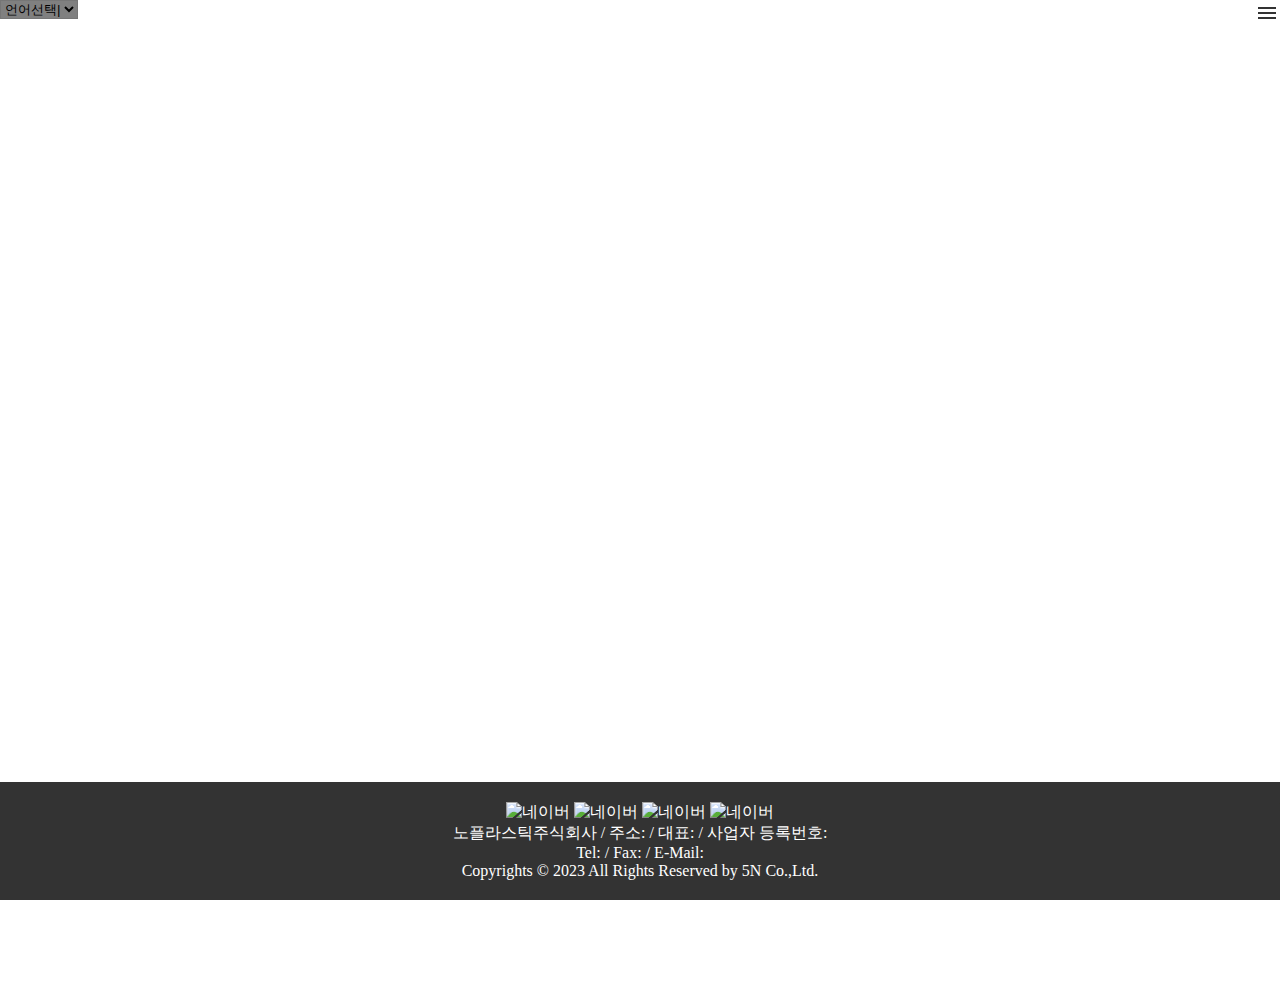
==== noplastic/index.html @ 5b7eea36 "Merge branch 'SJP'" ====
<!DOCTYPE html>
<html lang="en">
<head>
  <meta charset="UTF-8">
  <meta name="viewport" content="width=device-width, initial-scale=1.0">
  <title>No Plastic</title>
  <link rel="stylesheet" type="text/css" href="styles.css">
</head>
<body>
  <header>
    <div>
    <select id="lang" name="lang">
      <option value="" selected disabled>언어선택|</option>
      <option value="english">English</option>
      <option value="spanish">Spanish</option>
      <option value="french">French</option>
      <option value="german">German</option>
    </select>
    </div>
    <div>
      <input class="burger-check" type="checkbox" id="burger-check" /><label class="burger-icon" for="burger-check"><span class="burger-sticks"></span></label>
      <div class="menu">
        <div style="width: 500px;">
          <ul id="gnb">
            <li> <a href="#">Company222</a></li>
            <ul>
              <li><a href="#">회사소개</a></li>
              <li><a href="#">회사 연혁</a></li>
              <li><a href="#">협력 업체</a></li>
              <li><a href="#">오시는 길</a></li>
            </ul>
            <li><a href="#">Products</a></li>
            <ul>
              <li><a href="#">친환경 제품 1</a></li>
              <li><a href="#">친환경 제품 2</a></li>
              <li><a href="#">친환경 제품 3</a></li>
            </ul>
            <li><a href="#">Technology</a></li>
            <ul>
              <li><a href="#">기술</a></li>
              <li><a href="#">특허/인증</a></li>
            </ul>
            <li><a href="#">Media</a></li>
            <ul>
              <li><a href="#">환경뉴스</a></li>
              <li><a href="#">보도자료</a></li>
            </ul>
            <li><a href="#">Contact</a></li>
            <ul>
              <li><a href="#">공지 사항</a></li>
              <li><a href="#">FAQ</a></li>
              <li><a href="#">문의 사항1</a></li>
            </ul>
          </ul>
        </div>
        <div class ="menu_footer">
          <p>social</p>
          <img src="https://www.greenwhaleglobal.com/asset/images/common/icon_nshopping.png" alt="네이버">
          <img src="https://www.greenwhaleglobal.com/asset/images/common/icon_nshopping.png" alt="네이버">
          <img src="https://www.greenwhaleglobal.com/asset/images/common/icon_nshopping.png" alt="네이버">
          <img src="https://www.greenwhaleglobal.com/asset/images/common/icon_nshopping.png" alt="네이버">

          <p>shopping mall</p>
          <img src="https://www.greenwhaleglobal.com/asset/images/common/icon_nshopping.png" alt="네이버">
          <img src="https://www.greenwhaleglobal.com/asset/images/common/icon_nshopping.png" alt="네이버">
        </div>
      </div>
    </div>
  </header>
  <div>
    <br>
    <br>
    <br>
    <br>
    <br>
    <br>
    <br>
    <br>
    <br>
    <br>
    <br>
    <br>
    <br>
    <br>
    <br>
    <br>
    <br>
    <br>
    <br>
    <br>
    <br>
    <br>
    <br>
    <br>
    <br>
    <br>
    <br>
    <br>
    <br>
    <br>
    <br>
  </div>
  <footer>
    <!-- Your footer content goes here -->
    <div>
      <img src="https://www.greenwhaleglobal.com/asset/images/common/icon_nshopping.png" alt="네이버">
      <img src="https://www.greenwhaleglobal.com/asset/images/common/icon_nshopping.png" alt="네이버">
      <img src="https://www.greenwhaleglobal.com/asset/images/common/icon_nshopping.png" alt="네이버">
      <img src="https://www.greenwhaleglobal.com/asset/images/common/icon_nshopping.png" alt="네이버"><br>
      노플라스틱주식회사 /  주소: / 대표: / 사업자 등록번호: <br>
      Tel: / Fax: / E-Mail:<br>
      Copyrights &copy; 2023 All Rights Reserved by 5N Co.,Ltd.</div>
      <button id="scroll-to-top">
        <img src="icon-chevron-up.png" alt="Scroll to Top">
      </button>
  </footer>
  <script src="script.js"></script>
</body>
</html>
---- noplastic/styles.css ----
body {
  margin: 0;
  padding: 0;
  display: flex;
  flex-direction: column;
  min-height: 100vh;
}
select {
  background-color: gray;
}
.menu {
  position: absolute;
  top: 0;
  right: 0;
  height: 100%;
  max-width: 0;
  transition: 0.5s ease;
  z-index: 1;
  background-color: #eee;
}

.burger-icon {
  cursor: pointer;
  display: inline-block;
  position: absolute;
  z-index: 2;
  padding: 8px 0;
  top: 4px;
  right: 4px;
  user-select: none;
  width: auto;
  margin: 0;
}

.burger-icon .burger-sticks {
  background: #333;
  display: block;
  height: 2px;
  position: relative;
  transition: background .2s ease-out;
  width: 18px;
}

.burger-icon .burger-sticks:before,
.burger-icon .burger-sticks:after {
  background: #333;
  content: '';
  display: block;
  height: 100%;
  position: absolute;
  transition: all .2s ease-out;
  width: 100%;
}

.burger-icon .burger-sticks:before {
  top: 5px;
}

.burger-icon .burger-sticks:after {
  top: -5px;
}

.burger-check {
  display: none;
}

.burger-check:checked~.menu {
  max-width: 200px;
}

.burger-check:checked~.burger-icon .burger-sticks {
  background: transparent;
}

.burger-check:checked~.burger-icon .burger-sticks:before {
  transform: rotate(-45deg);
}

.burger-check:checked~.burger-icon .burger-sticks:after {
  transform: rotate(45deg);
}

.burger-check:checked~.burger-icon:not(.steps) .burger-sticks:before,
.burger-check:checked~.burger-icon:not(.steps) .burger-sticks:after {
  top: 0;
}
footer {
  background-color: #333;
  color: #fff;
  padding: 20px;
  width: 100%;
  box-sizing: border-box;
  text-align: center;
  margin-top: auto;
}
#scroll-to-top {
  display: none;
  position: fixed;
  bottom: 20px;
  right: 20px;
  padding: 10px;
  background-color: #333;
  color: #fff;
  cursor: pointer;
}
#scroll-to-top img {
  width: 20px; /* Adjust the width to your desired size */
  height: auto; /* Automatically adjust the height based on the width */
}
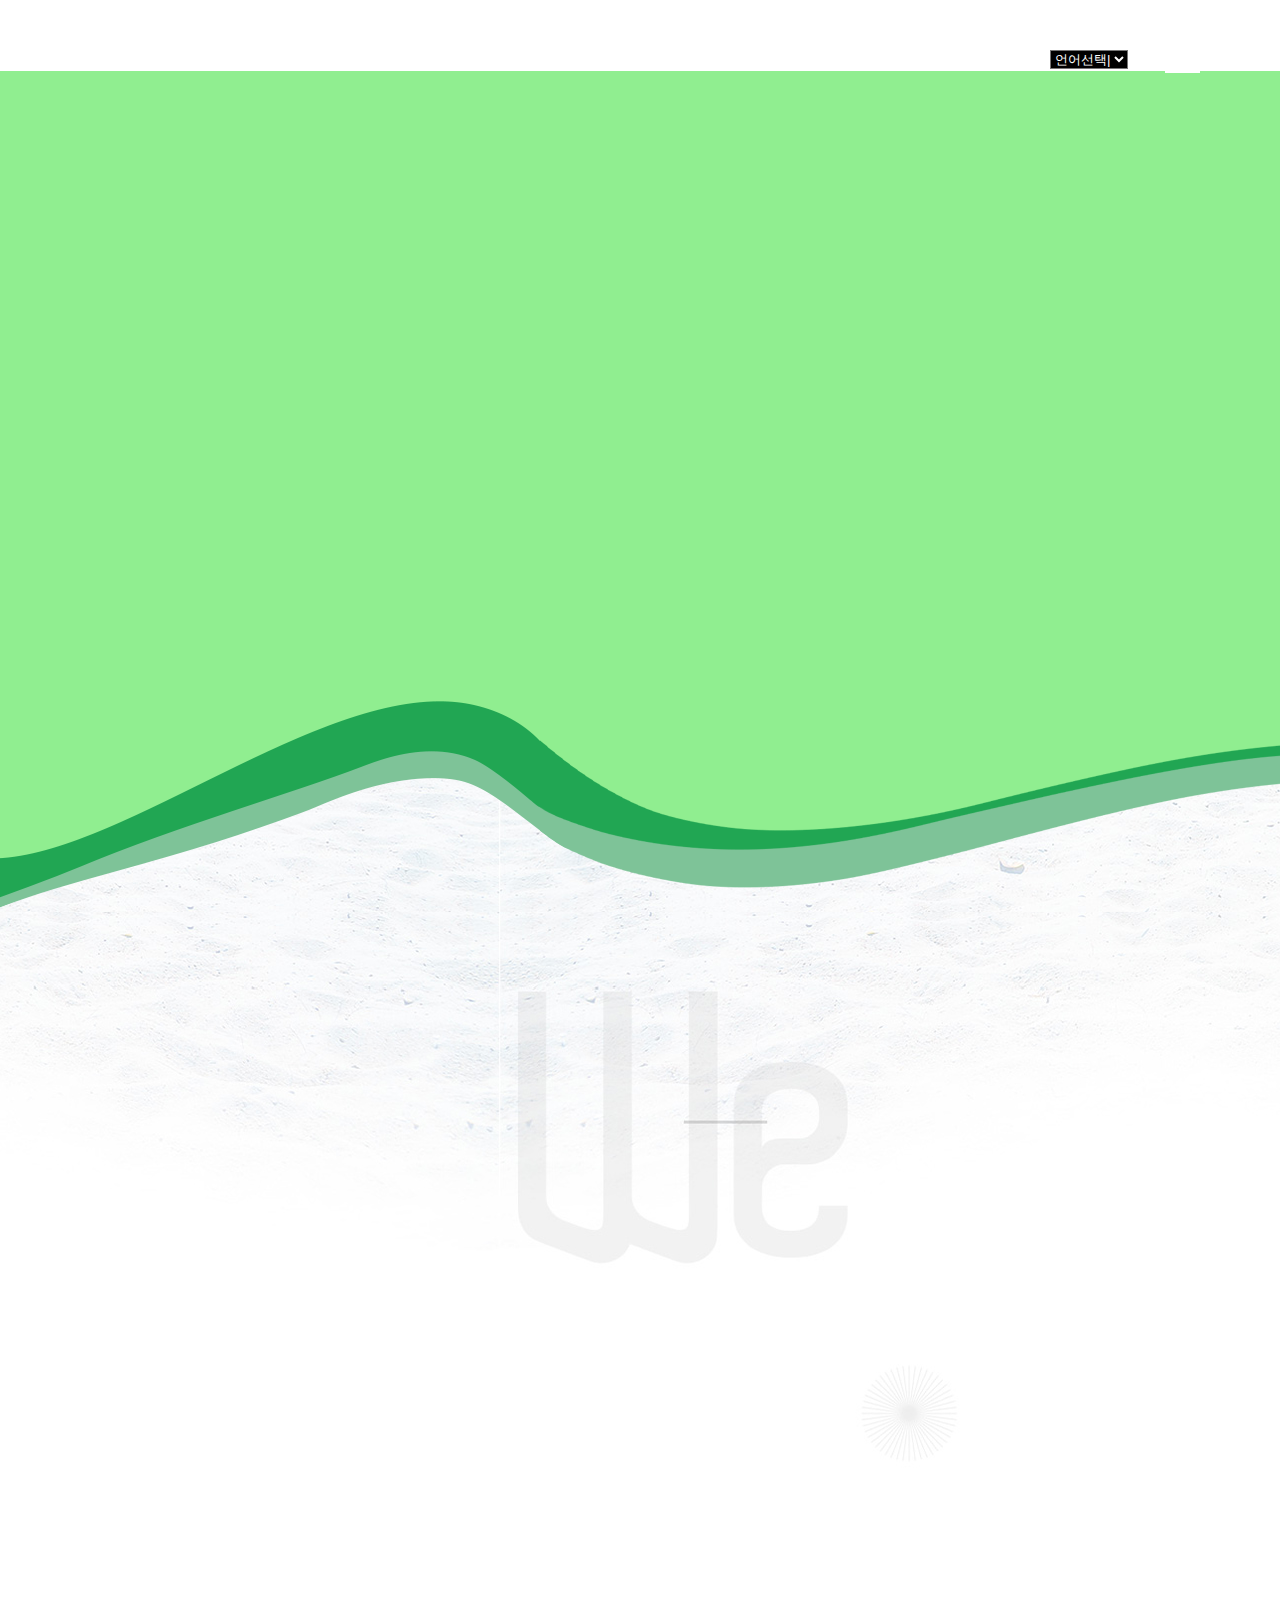
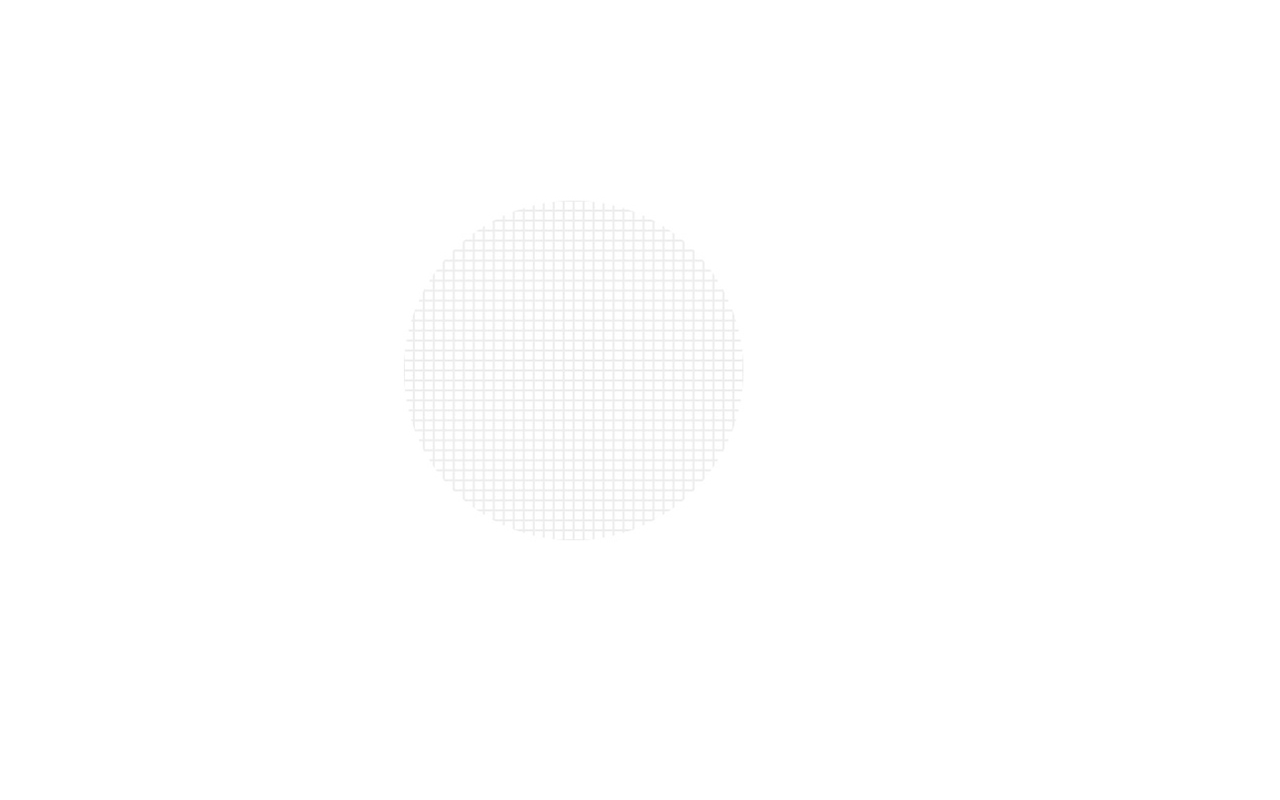
==== commit 99dc2a3f: "박서준 파일 넣기" ====
--- a/noplastic/index.html
+++ b/noplastic/index.html
@@ -7,17 +7,27 @@
   <link rel="stylesheet" type="text/css" href="styles.css">
 </head>
 <body>
-  <header>
-    <div>
-    <select id="lang" name="lang">
-      <option value="" selected disabled>언어선택|</option>
-      <option value="english">English</option>
-      <option value="spanish">Spanish</option>
-      <option value="french">French</option>
-      <option value="german">German</option>
-    </select>
+  <header id="header">
+    <div id="select_lang">
+      <!-- <img src="https://www.greenwhaleglobal.com/asset/images/common/icon_nshopping.png" alt="translate_google_logo"> -->
+      <select id="lang" name="lang">
+        <option value="" selected disabled>언어선택|</option>
+        <option value="english">English</option>
+        <option value="spanish">Spanish</option>
+        <option value="french">French</option>
+        <option value="german">German</option>
+      </select>
+
+      <h1>
+        <a href="/">
+          <div class="logo">
+            <!-- <img src="images/tlogo.png" alt="logo"> -->
+          </div>
+        </a>
+      </h1>
     </div>
-    <div>
+
+    <aside class="sidebar">
       <input class="burger-check" type="checkbox" id="burger-check" /><label class="burger-icon" for="burger-check"><span class="burger-sticks"></span></label>
       <div class="menu">
         <div style="width: 500px;">
@@ -65,9 +75,42 @@
           <img src="https://www.greenwhaleglobal.com/asset/images/common/icon_nshopping.png" alt="네이버">
         </div>
       </div>
+  </aside>
+  </header>
+  <div class = "main_design">
+    <video autoplay loop muted>
+      <source src="videos/video2.mp4" type="video/mp4">
+    </video>
+    <div class="main_backgrand_1">
+      <img src="images/main_bg.png" alt="main_backgrand" class="main_wave">
     </div>
-  </header>
-  <div>
+    <br>
+    <br>
+    <br>
+    <br>
+    <br>
+    <br>
+    <br>
+    <br>
+    <br>
+    <br>
+    <br>
+    <br>
+    <br>
+    <br>
+    <br>
+    <br>
+    <br>
+    <br>
+    <br>
+    <br>
+    <br>
+    <br>
+    <br>
+    <br>
+    <br>
+    <br>
+    <br>
     <br>
     <br>
     <br>
--- a/noplastic/styles.css
+++ b/noplastic/styles.css
@@ -1,3 +1,14 @@
+#header .logo{
+  left: 25px;
+  position: absolute;
+  top: 0;
+  z-index: 1000;
+}
+
+#header>.logo>a{
+  background: url(images/tlogo.png) no-repeat center top;
+}
+
 body {
   margin: 0;
   padding: 0;
@@ -6,10 +17,29 @@
   min-height: 100vh;
 }
 select {
-  background-color: gray;
+  background-color: #000000;
+  
+}
+#select_lang{
+  float: right;
+  margin-top: 50px;
+  margin-right: 230px;
+}
+
+#select_lang>select::before{
+  position: absolute;
+  z-index: 1000;
+  src: url(https://www.greenwhaleglobal.com/asset/images/common/icon_nshopping.png);
+}
+
+#select_lang>select{
+  color: white;
+  z-index: 1000;
+  position: absolute;
+  /* margin-left: 1000px; */
 }
 .menu {
-  position: absolute;
+  position: fixed;
   top: 0;
   right: 0;
   height: 100%;
@@ -24,26 +54,28 @@
   display: inline-block;
   position: absolute;
   z-index: 2;
-  padding: 8px 0;
-  top: 4px;
-  right: 4px;
+  padding: 20px;
+  top: 40px;
+  right: 60px;
+  height: 27px;
   user-select: none;
-  width: auto;
+  width: 35px;
   margin: 0;
 }
 
 .burger-icon .burger-sticks {
-  background: #333;
+  background: white;
   display: block;
-  height: 2px;
+  height: 3px;
   position: relative;
   transition: background .2s ease-out;
-  width: 18px;
+  width: 35px;
+  
 }
 
 .burger-icon .burger-sticks:before,
 .burger-icon .burger-sticks:after {
-  background: #333;
+  background: white;
   content: '';
   display: block;
   height: 100%;
@@ -53,11 +85,11 @@
 }
 
 .burger-icon .burger-sticks:before {
-  top: 5px;
+  top: 10px;
 }
 
 .burger-icon .burger-sticks:after {
-  top: -5px;
+  top: -10px;
 }
 
 .burger-check {
@@ -65,7 +97,7 @@
 }
 
 .burger-check:checked~.menu {
-  max-width: 200px;
+  max-width: 500px;
 }
 
 .burger-check:checked~.burger-icon .burger-sticks {
@@ -106,4 +138,67 @@
 #scroll-to-top img {
   width: 20px; /* Adjust the width to your desired size */
   height: auto; /* Automatically adjust the height based on the width */
+}
+.menu>ul, li{
+  list-style-type: none;
+  color: white;
+}
+
+.menu{
+  background-color: black;
+}
+.menu_footer>p{
+  color: white;
+}
+
+a{
+  color: inherit;
+  text-decoration: none;
+}
+
+.menu_footer{
+  color:black;
+}
+ul{
+  font-size: 25px;
+}
+ul ul {
+  font-size: 18px;
+  /*display: none;*/
+}
+#gnb>li::after{
+  margin-left: 50px;
+  content: url(images/icon_gnb_arr.png);
+}
+.main_design, #select_lang{
+  background-color: lightgreen;
+}
+
+video{
+  position: absolute;
+  top: 50%;
+  left: 50%;
+  min-width: 100%;
+  min-height: 100%;
+  width: auto;
+  height: auto;
+  z-index: 0;
+  transform: translateX(-50%) translateY(-50%);
+  background-size: cover;
+  transition: 1s opacity;
+}
+
+.lang{
+  position: relative;
+  z-index: 100;
+}
+
+.main_backgrand_1{
+  position: absolute;
+  top: 100%;
+  width: 100%;
+  height: 1700px;
+  z-index: 5;
+  margin-top: -200px;
+  overflow: hidden;
 }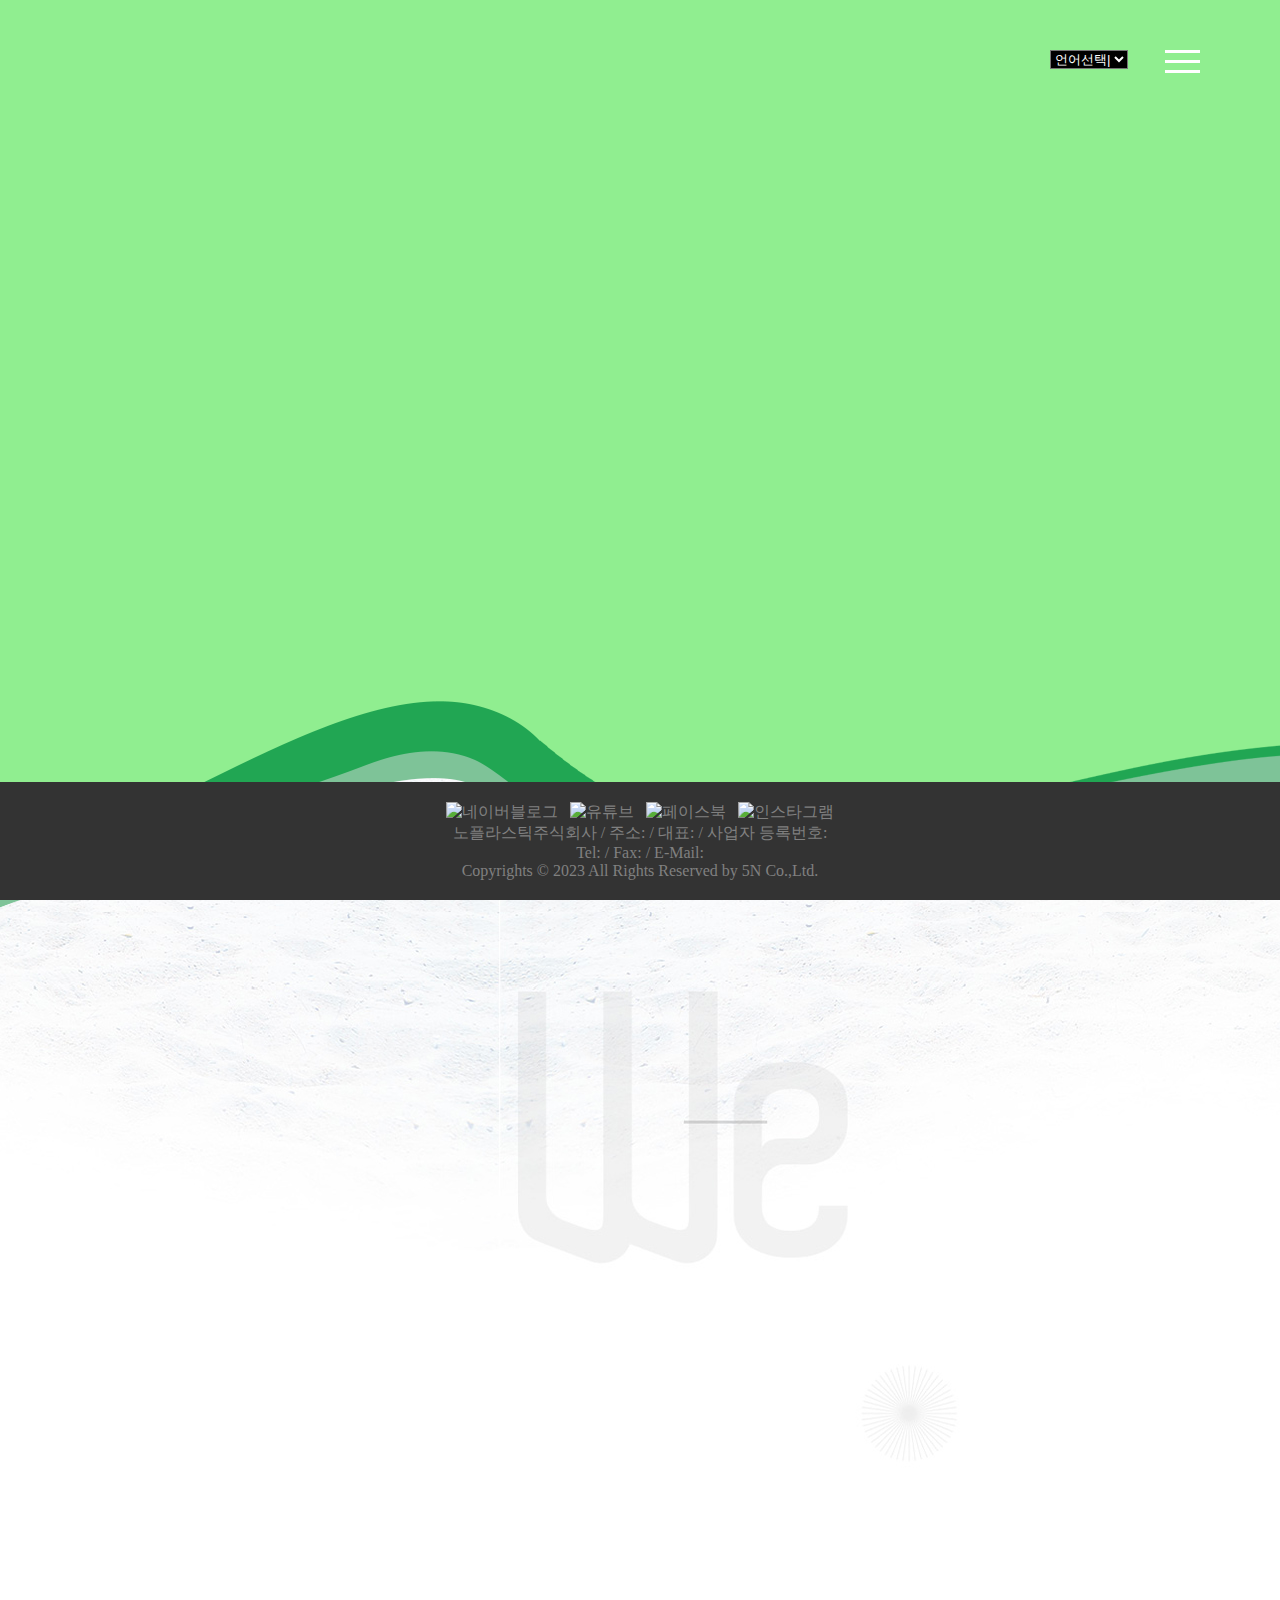
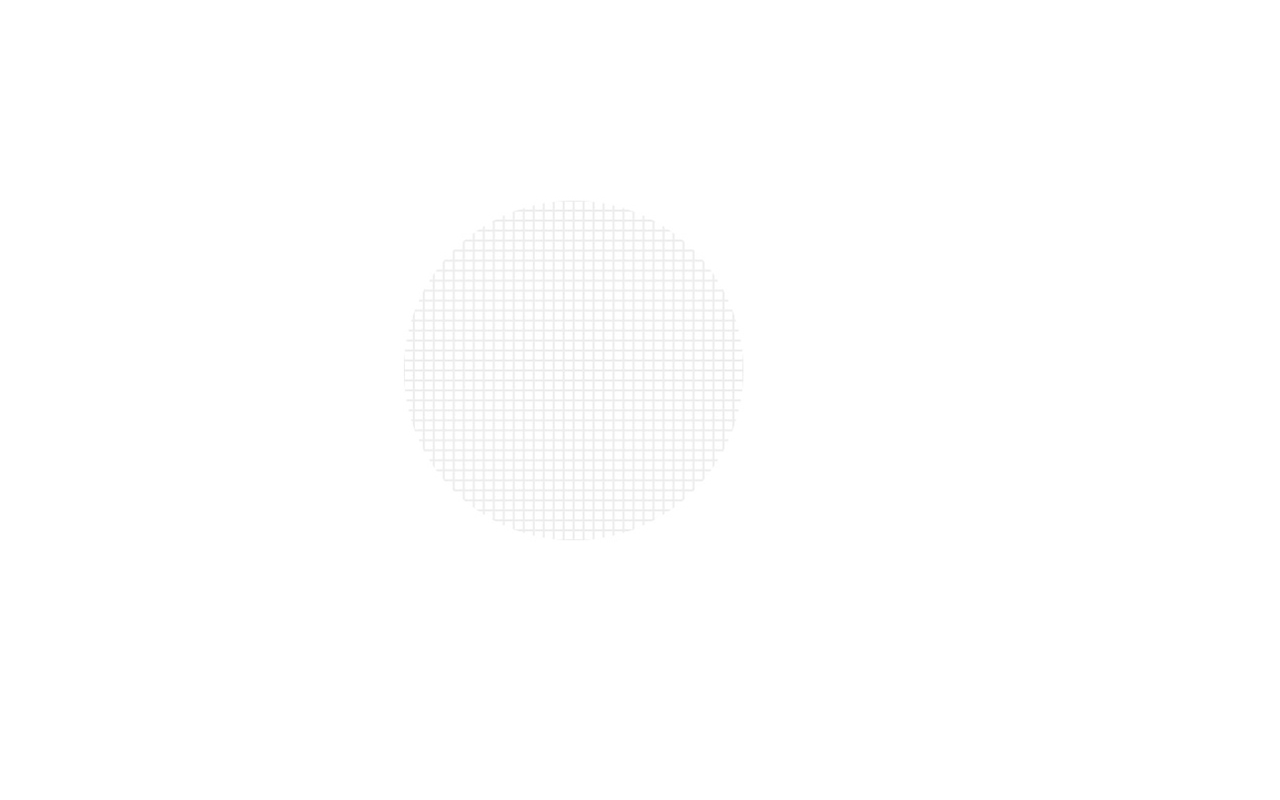
==== commit a119c3a9: "실수" ====
--- a/noplastic/index.html
+++ b/noplastic/index.html
@@ -7,6 +7,7 @@
   <link rel="stylesheet" type="text/css" href="styles.css">
 </head>
 <body>
+  <div id = " body_wapper">
   <header id="header">
     <div id="select_lang">
       <!-- <img src="https://www.greenwhaleglobal.com/asset/images/common/icon_nshopping.png" alt="translate_google_logo"> -->
@@ -143,18 +144,20 @@
     <br>
     <br>
   </div>
+</div>
+
   <footer>
     <!-- Your footer content goes here -->
-    <div>
-      <img src="https://www.greenwhaleglobal.com/asset/images/common/icon_nshopping.png" alt="네이버">
-      <img src="https://www.greenwhaleglobal.com/asset/images/common/icon_nshopping.png" alt="네이버">
-      <img src="https://www.greenwhaleglobal.com/asset/images/common/icon_nshopping.png" alt="네이버">
-      <img src="https://www.greenwhaleglobal.com/asset/images/common/icon_nshopping.png" alt="네이버"><br>
+    <div class="sns">
+    <a href="https://blog.naver.com/greenwhaleglobal" target="_blank" ><img src="https://www.greenwhaleglobal.com/asset/images/common/bt_blog.png" alt="네이버블로그"></a>&nbsp&nbsp
+    <a href="https://www.youtube.com/channel/UCRYxerlM2kXTZXM_g8B_TBQ" target="_blank" > <img src="https://www.greenwhaleglobal.com/asset/images/common/bt_youtube.png" alt="유튜브"></a>&nbsp&nbsp
+    <a href="https://www.facebook.com/GREENWHALEglobal-2217764281604993/?modal=admin_todo_tour" target="_blank" > <img src="https://www.greenwhaleglobal.com/asset/images/common/bt_facebook.png" alt="페이스북"></a>&nbsp&nbsp
+    <a href="https://www.instagram.com/greenwhaleglobal/" target="_blank" > <img src="https://www.greenwhaleglobal.com/asset/images/common/bt_instagram.png" alt="인스타그램"></a><br>
       노플라스틱주식회사 /  주소: / 대표: / 사업자 등록번호: <br>
       Tel: / Fax: / E-Mail:<br>
       Copyrights &copy; 2023 All Rights Reserved by 5N Co.,Ltd.</div>
       <button id="scroll-to-top">
-        <img src="icon-chevron-up.png" alt="Scroll to Top">
+        <img src="https://www.greenwhaleglobal.com/asset/images/common/gotop.png" alt="Scroll to Top">
       </button>
   </footer>
   <script src="script.js"></script>
--- a/noplastic/styles.css
+++ b/noplastic/styles.css
@@ -14,7 +14,12 @@
   padding: 0;
   display: flex;
   flex-direction: column;
-  min-height: 100vh;
+  height: 100%;
+  min-height: 100%;
+}
+#body-wrapper {
+  min-height: 100%;
+  position: relative;
 }
 select {
   background-color: #000000;
@@ -34,7 +39,6 @@
 
 #select_lang>select{
   color: white;
-  z-index: 1000;
   position: absolute;
   /* margin-left: 1000px; */
 }
@@ -115,15 +119,6 @@
 .burger-check:checked~.burger-icon:not(.steps) .burger-sticks:before,
 .burger-check:checked~.burger-icon:not(.steps) .burger-sticks:after {
   top: 0;
-}
-footer {
-  background-color: #333;
-  color: #fff;
-  padding: 20px;
-  width: 100%;
-  box-sizing: border-box;
-  text-align: center;
-  margin-top: auto;
 }
 #scroll-to-top {
   display: none;
@@ -201,4 +196,20 @@
   z-index: 5;
   margin-top: -200px;
   overflow: hidden;
+}
+
+footer {
+  z-index: 1000;
+  position: absolute;
+  bottom: 0;
+  background-color: #333;
+  color: gray;
+  padding: 20px;
+  width: 100%;
+  box-sizing: border-box;
+  text-align: center;
+  margin-top: auto;
+}
+.sns img:hover {
+  transform: scale(1.2);
 }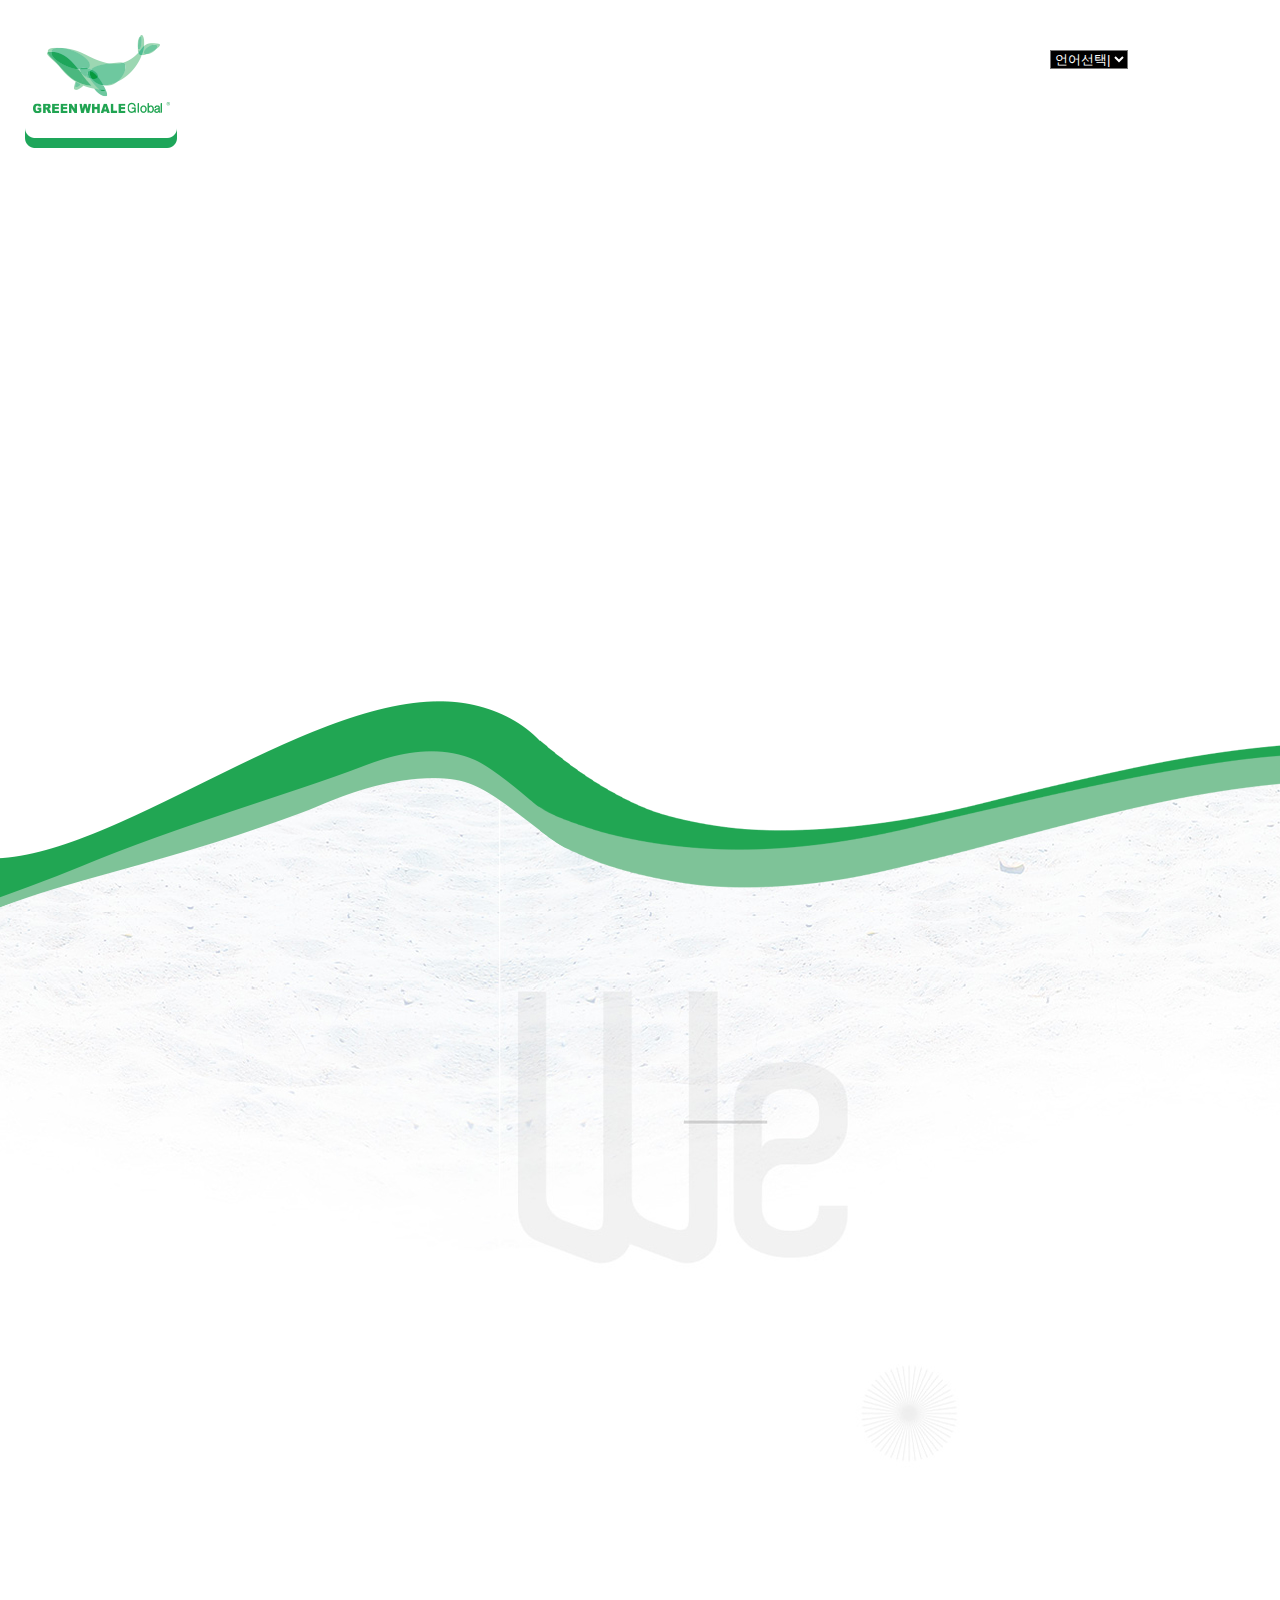
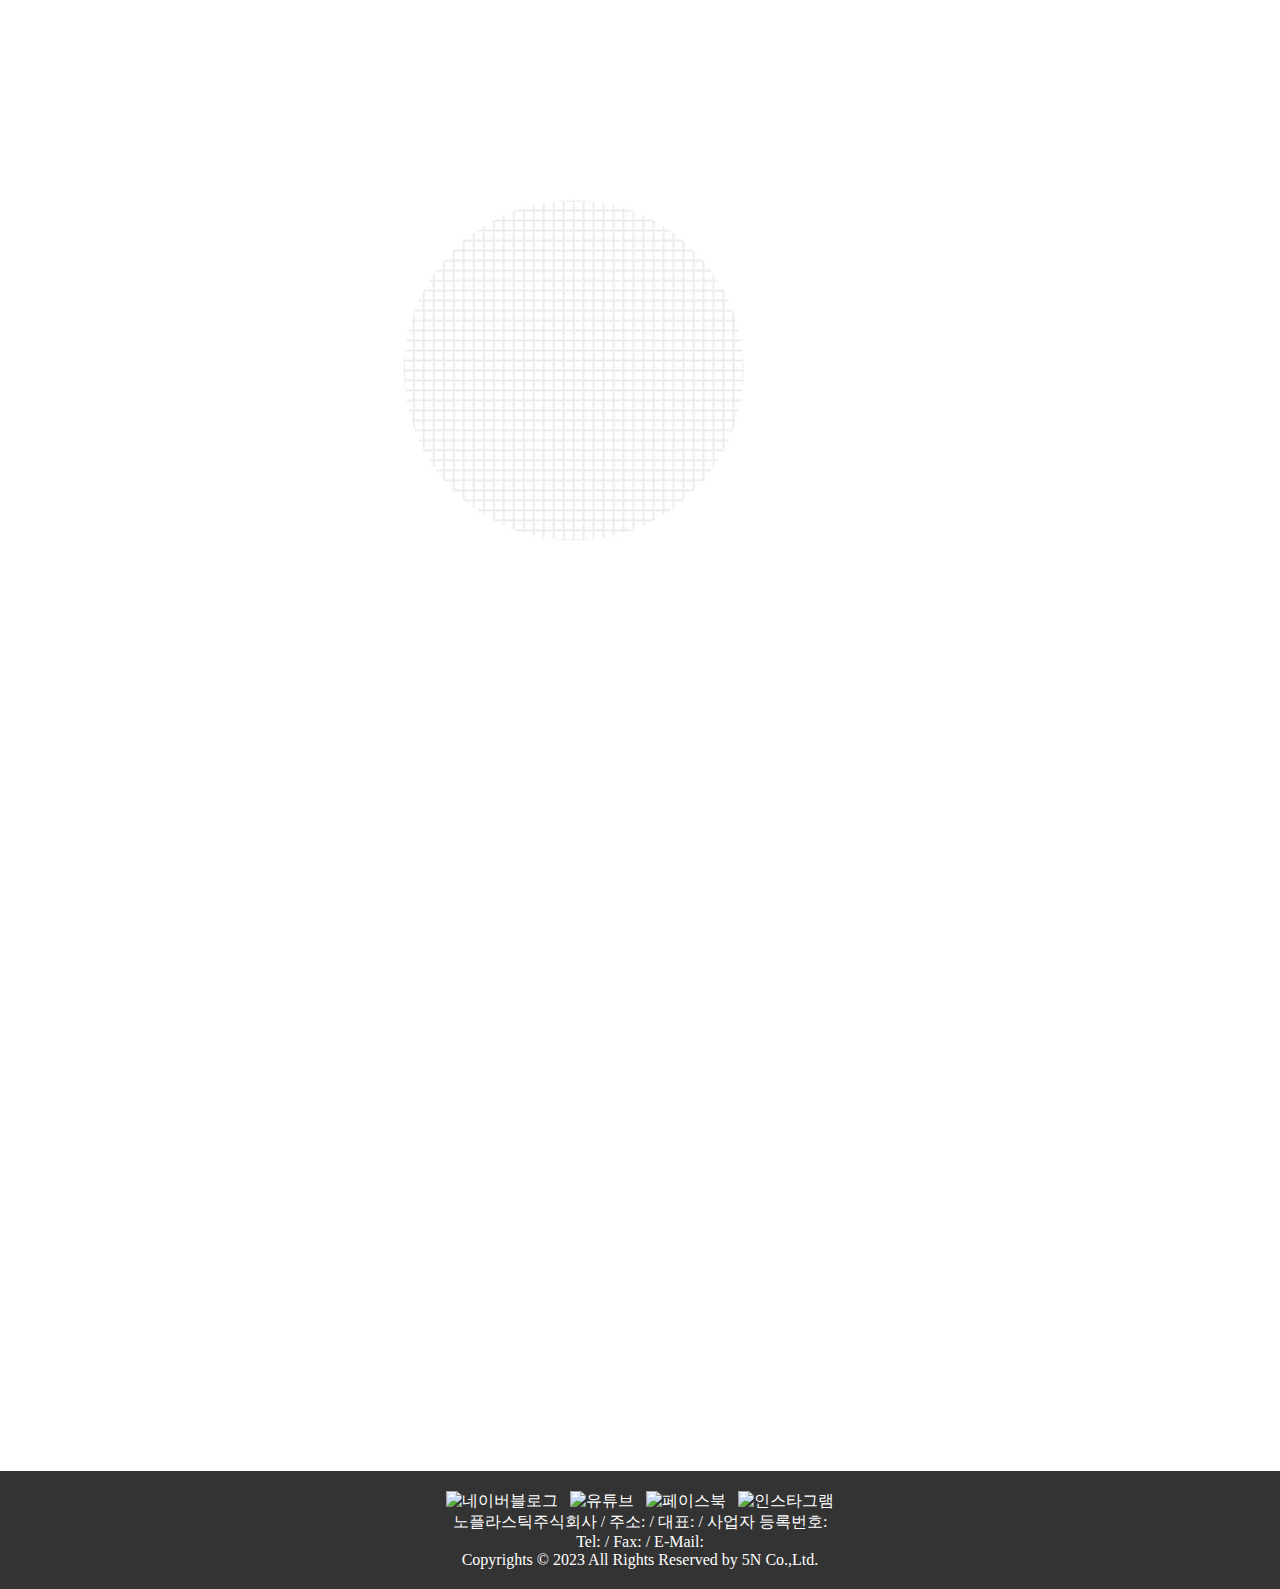
==== commit 56dfdf81: "6월 22일" ====
--- a/noplastic/index.html
+++ b/noplastic/index.html
@@ -7,7 +7,6 @@
   <link rel="stylesheet" type="text/css" href="styles.css">
 </head>
 <body>
-  <div id = " body_wapper">
   <header id="header">
     <div id="select_lang">
       <!-- <img src="https://www.greenwhaleglobal.com/asset/images/common/icon_nshopping.png" alt="translate_google_logo"> -->
@@ -22,7 +21,7 @@
       <h1>
         <a href="/">
           <div class="logo">
-            <!-- <img src="images/tlogo.png" alt="logo"> -->
+            <img src="images/tlogo.png" alt="logo">
           </div>
         </a>
       </h1>
@@ -32,38 +31,49 @@
       <input class="burger-check" type="checkbox" id="burger-check" /><label class="burger-icon" for="burger-check"><span class="burger-sticks"></span></label>
       <div class="menu">
         <div style="width: 500px;">
-          <ul id="gnb">
-            <li> <a href="#">Company222</a></li>
-            <ul>
-              <li><a href="#">회사소개</a></li>
-              <li><a href="#">회사 연혁</a></li>
-              <li><a href="#">협력 업체</a></li>
-              <li><a href="#">오시는 길</a></li>
+          <div class="div_gnb">
+            <ul id="gnb">
+              <li id="com"> <a>Company</a></li>
+              <hr>
+              <ul id="sub_menu">
+                <li><a href="#">회사소개</a></li>
+                <li><a href="#">회사 연혁</a></li>
+                <li><a href="#">협력 업체</a></li>
+                <li><a href="#">오시는 길</a></li>
+                <hr>
+              </ul>
+              <li id="com"><a>Products</a></li>
+              <hr>
+              <ul id="sub_menu">
+                <li><a href="#">친환경 제품 1</a></li>
+                <li><a href="#">친환경 제품 2</a></li>
+                <li><a href="#">친환경 제품 3</a></li>
+                <hr>
+              </ul>
+              <li  id="com"><a href="#">Technology</a></li>
+              <hr>
+              <ul id="sub_menu">
+                <li><a href="#">기술</a></li>
+                <li><a href="#">특허/인증</a></li>
+                <hr>
+              </ul >
+              <li  id="com"><a href="#">Media</a></li>
+              <hr>
+              <ul id="sub_menu">
+                <li><a href="#">환경뉴스</a></li>
+                <li><a href="#">보도자료</a></li>
+                <hr>
+              </ul>
+              <li  id="com"><a href="#">Contact</a></li>
+              <ul id="sub_menu">
+                <li><a href="#">공지 사항</a></li>
+                <li><a href="#">FAQ</a></li>
+                <li><a href="#">문의 사항1</a></li>
+              </ul>
             </ul>
-            <li><a href="#">Products</a></li>
-            <ul>
-              <li><a href="#">친환경 제품 1</a></li>
-              <li><a href="#">친환경 제품 2</a></li>
-              <li><a href="#">친환경 제품 3</a></li>
-            </ul>
-            <li><a href="#">Technology</a></li>
-            <ul>
-              <li><a href="#">기술</a></li>
-              <li><a href="#">특허/인증</a></li>
-            </ul>
-            <li><a href="#">Media</a></li>
-            <ul>
-              <li><a href="#">환경뉴스</a></li>
-              <li><a href="#">보도자료</a></li>
-            </ul>
-            <li><a href="#">Contact</a></li>
-            <ul>
-              <li><a href="#">공지 사항</a></li>
-              <li><a href="#">FAQ</a></li>
-              <li><a href="#">문의 사항1</a></li>
-            </ul>
-          </ul>
+         </div>
         </div>
+      <div>
         <div class ="menu_footer">
           <p>social</p>
           <img src="https://www.greenwhaleglobal.com/asset/images/common/icon_nshopping.png" alt="네이버">
@@ -76,6 +86,7 @@
           <img src="https://www.greenwhaleglobal.com/asset/images/common/icon_nshopping.png" alt="네이버">
         </div>
       </div>
+    </div>
   </aside>
   </header>
   <div class = "main_design">
@@ -85,66 +96,7 @@
     <div class="main_backgrand_1">
       <img src="images/main_bg.png" alt="main_backgrand" class="main_wave">
     </div>
-    <br>
-    <br>
-    <br>
-    <br>
-    <br>
-    <br>
-    <br>
-    <br>
-    <br>
-    <br>
-    <br>
-    <br>
-    <br>
-    <br>
-    <br>
-    <br>
-    <br>
-    <br>
-    <br>
-    <br>
-    <br>
-    <br>
-    <br>
-    <br>
-    <br>
-    <br>
-    <br>
-    <br>
-    <br>
-    <br>
-    <br>
-    <br>
-    <br>
-    <br>
-    <br>
-    <br>
-    <br>
-    <br>
-    <br>
-    <br>
-    <br>
-    <br>
-    <br>
-    <br>
-    <br>
-    <br>
-    <br>
-    <br>
-    <br>
-    <br>
-    <br>
-    <br>
-    <br>
-    <br>
-    <br>
-    <br>
-    <br>
-    <br>
   </div>
-</div>
 
   <footer>
     <!-- Your footer content goes here -->
--- a/noplastic/styles.css
+++ b/noplastic/styles.css
@@ -14,13 +14,9 @@
   padding: 0;
   display: flex;
   flex-direction: column;
-  height: 100%;
-  min-height: 100%;
-}
-#body-wrapper {
-  min-height: 100%;
-  position: relative;
-}
+  min-height: 100vh;
+}
+
 select {
   background-color: #000000;
   
@@ -42,22 +38,13 @@
   position: absolute;
   /* margin-left: 1000px; */
 }
-.menu {
-  position: fixed;
-  top: 0;
-  right: 0;
-  height: 100%;
-  max-width: 0;
-  transition: 0.5s ease;
-  z-index: 1;
-  background-color: #eee;
-}
+
 
 .burger-icon {
   cursor: pointer;
   display: inline-block;
-  position: absolute;
-  z-index: 2;
+  position: fixed;
+  z-index: 100;
   padding: 20px;
   top: 40px;
   right: 60px;
@@ -74,7 +61,7 @@
   position: relative;
   transition: background .2s ease-out;
   width: 35px;
-  
+  z-index: 100;
 }
 
 .burger-icon .burger-sticks:before,
@@ -138,9 +125,17 @@
   list-style-type: none;
   color: white;
 }
-
-.menu{
-  background-color: black;
+.menu {
+  position: fixed;
+  top: 0;
+  right: 0;
+  height: 100%;
+  max-width: 0;
+  transition: 0.5s ease;
+  background-color: rgba(0,0,0,0.8);
+  z-index: 50;}
+.div_gnb{
+  width: 80%;
 }
 .menu_footer>p{
   color: white;
@@ -152,17 +147,25 @@
 }
 
 .menu_footer{
+  margin-left: 30px;
   color:black;
 }
+
 ul{
   font-size: 25px;
 }
 ul ul {
   font-size: 18px;
-  /*display: none;*/
-}
+}
+
+#sub_menu{
+  display: none;
+}
+
+
 #gnb>li::after{
-  margin-left: 50px;
+  margin-right: 200px;
+  float: right;
   content: url(images/icon_gnb_arr.png);
 }
 .main_design, #select_lang{
@@ -199,16 +202,15 @@
 }
 
 footer {
-  z-index: 1000;
-  position: absolute;
-  bottom: 0;
+  z-index: 99999;
   background-color: #333;
-  color: gray;
+  color: #fff;
   padding: 20px;
   width: 100%;
   box-sizing: border-box;
   text-align: center;
-  margin-top: auto;
+  margin-top: 3000px;
+  margin-bottom: 0;
 }
 .sns img:hover {
   transform: scale(1.2);
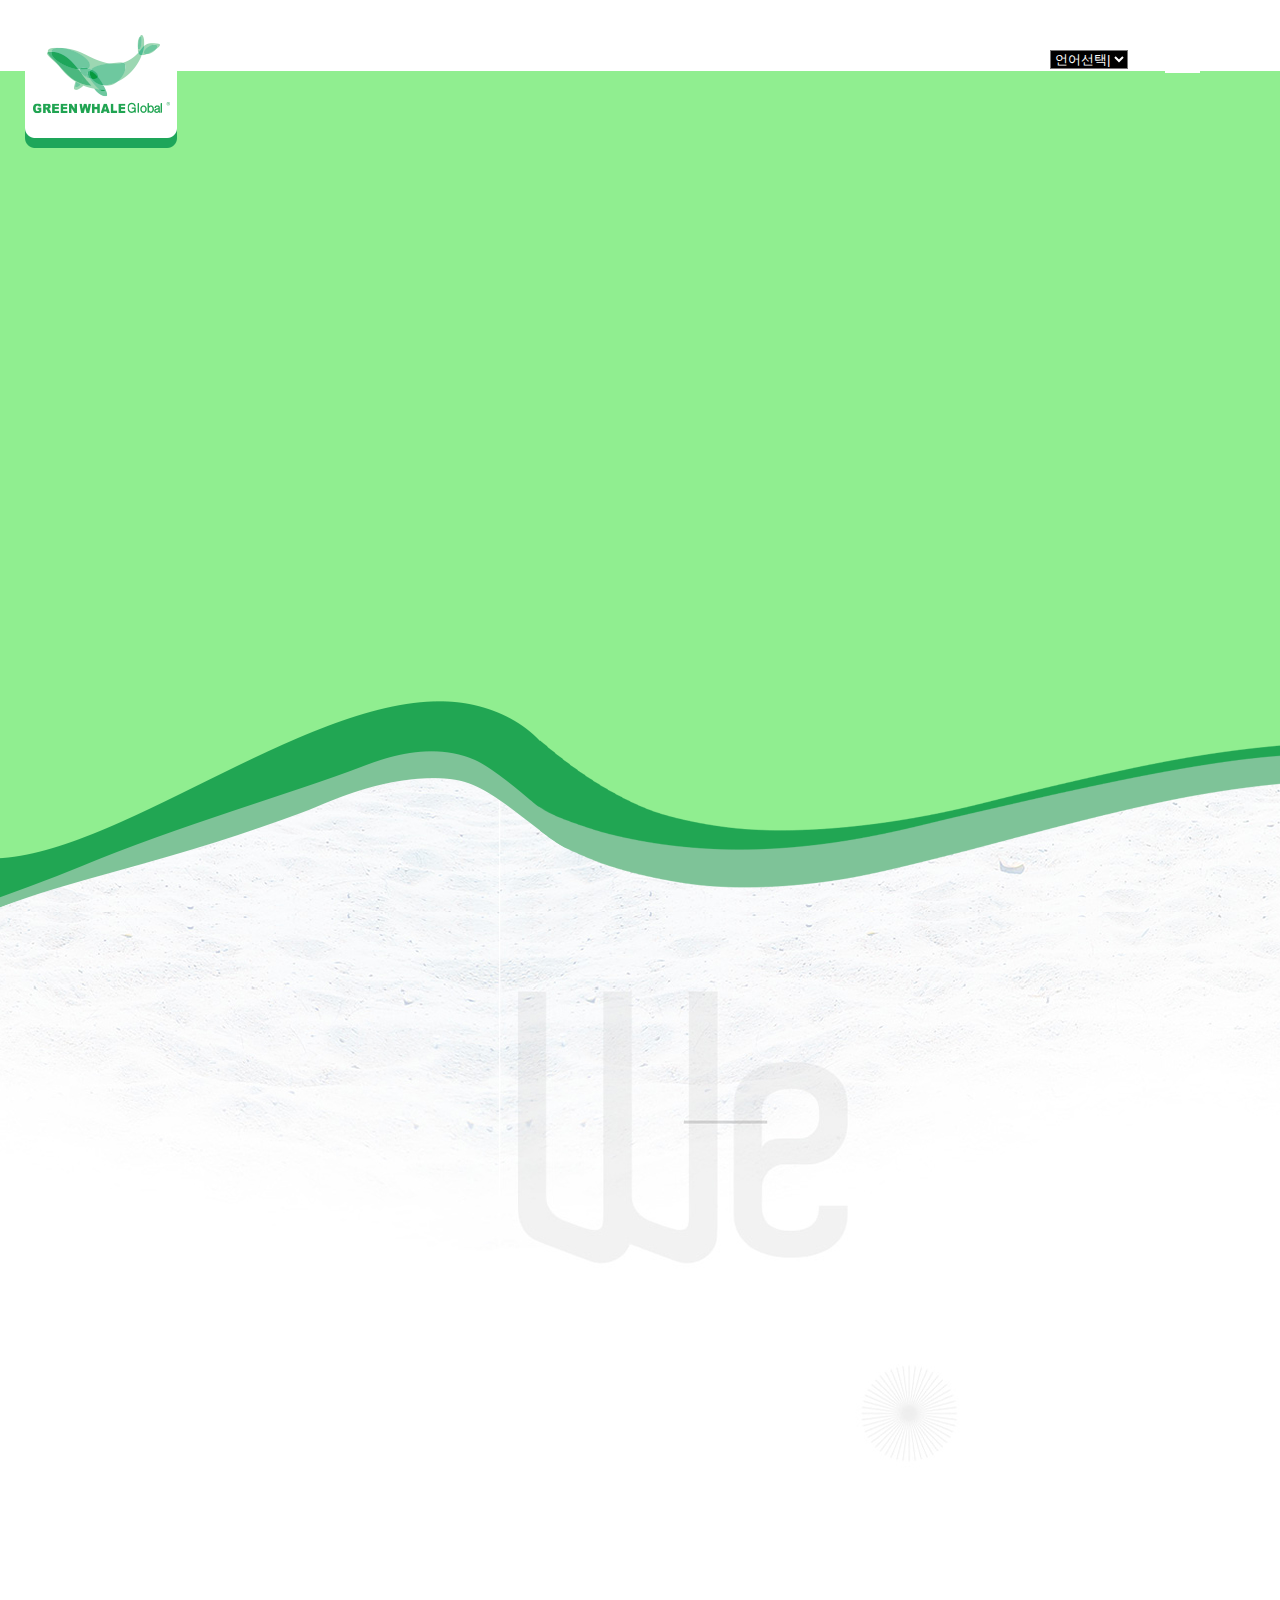
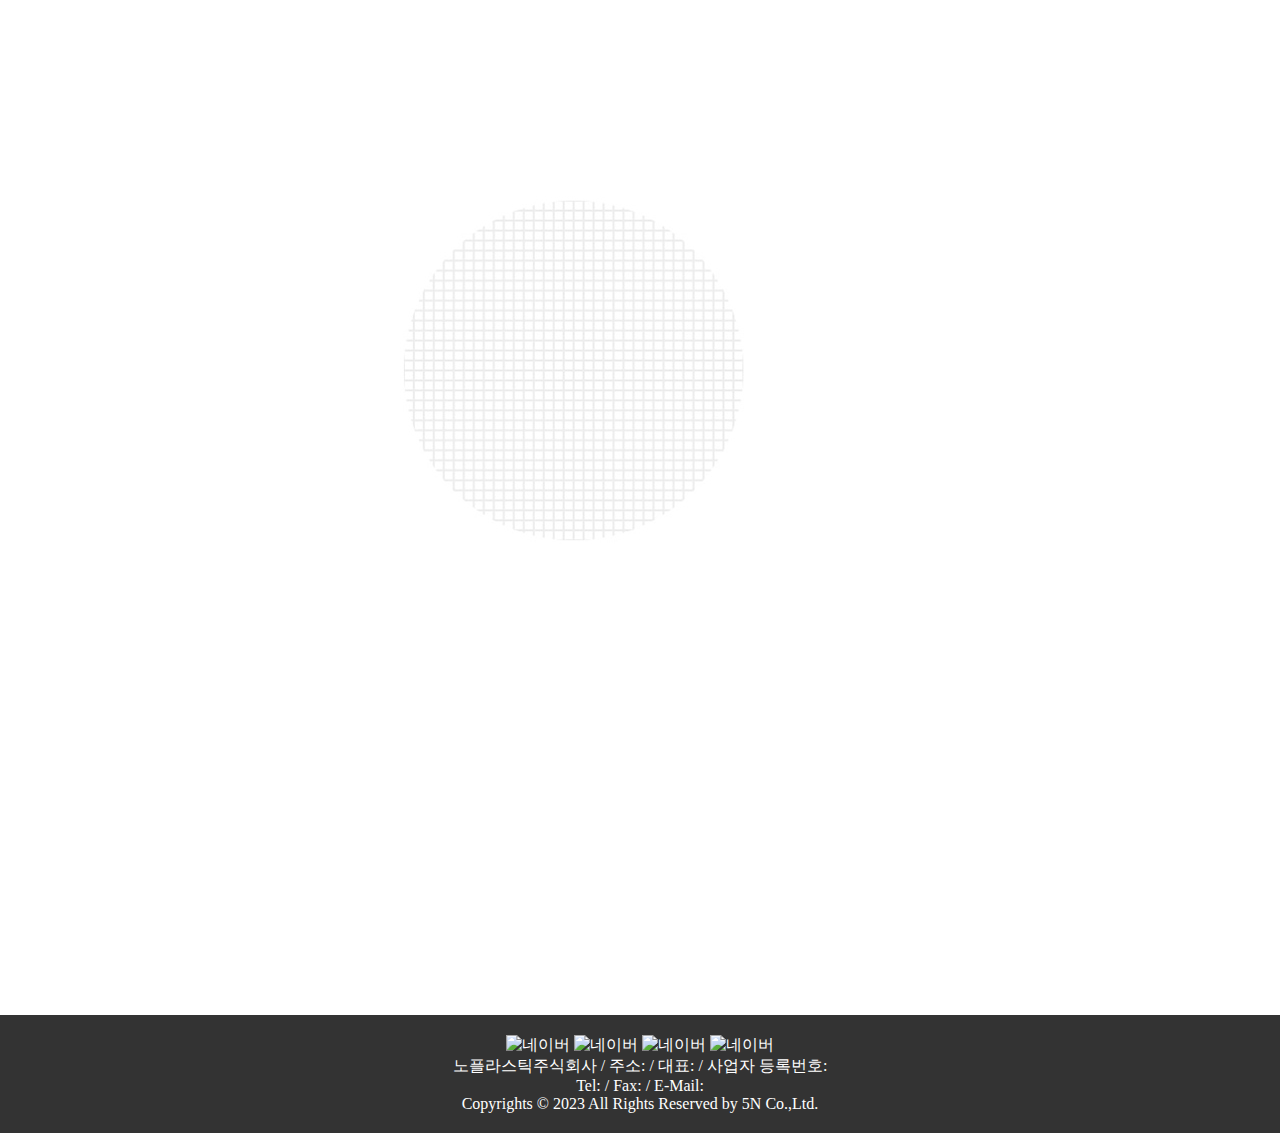
==== commit d373cff5: "6.22 (퇴근)" ====
--- a/noplastic/index.html
+++ b/noplastic/index.html
@@ -19,9 +19,9 @@
       </select>
 
       <h1>
-        <a href="/">
+        <a href="">
           <div class="logo">
-            <img src="images/tlogo.png" alt="logo">
+           <img src="images/tlogo.png" alt="logo">
           </div>
         </a>
       </h1>
@@ -31,49 +31,38 @@
       <input class="burger-check" type="checkbox" id="burger-check" /><label class="burger-icon" for="burger-check"><span class="burger-sticks"></span></label>
       <div class="menu">
         <div style="width: 500px;">
-          <div class="div_gnb">
-            <ul id="gnb">
-              <li id="com"> <a>Company</a></li>
-              <hr>
-              <ul id="sub_menu">
-                <li><a href="#">회사소개</a></li>
-                <li><a href="#">회사 연혁</a></li>
-                <li><a href="#">협력 업체</a></li>
-                <li><a href="#">오시는 길</a></li>
-                <hr>
-              </ul>
-              <li id="com"><a>Products</a></li>
-              <hr>
-              <ul id="sub_menu">
-                <li><a href="#">친환경 제품 1</a></li>
-                <li><a href="#">친환경 제품 2</a></li>
-                <li><a href="#">친환경 제품 3</a></li>
-                <hr>
-              </ul>
-              <li  id="com"><a href="#">Technology</a></li>
-              <hr>
-              <ul id="sub_menu">
-                <li><a href="#">기술</a></li>
-                <li><a href="#">특허/인증</a></li>
-                <hr>
-              </ul >
-              <li  id="com"><a href="#">Media</a></li>
-              <hr>
-              <ul id="sub_menu">
-                <li><a href="#">환경뉴스</a></li>
-                <li><a href="#">보도자료</a></li>
-                <hr>
-              </ul>
-              <li  id="com"><a href="#">Contact</a></li>
-              <ul id="sub_menu">
-                <li><a href="#">공지 사항</a></li>
-                <li><a href="#">FAQ</a></li>
-                <li><a href="#">문의 사항1</a></li>
-              </ul>
+          <ul id="gnb">
+            <li> <a href="#">Company222</a></li>
+            <ul>
+              <li><a href="page1.html">회사소개</a></li>
+              <li><a href="page2.html">회사 연혁</a></li>
+              <li><a href="#">협력 업체</a></li>
+              <li><a href="#">오시는 길</a></li>
             </ul>
-         </div>
+            <li><a href="#">Products</a></li>
+            <ul>
+              <li><a href="#">친환경 제품 1</a></li>
+              <li><a href="#">친환경 제품 2</a></li>
+              <li><a href="#">친환경 제품 3</a></li>
+            </ul>
+            <li><a href="#">Technology</a></li>
+            <ul>
+              <li><a href="#">기술</a></li>
+              <li><a href="#">특허/인증</a></li>
+            </ul>
+            <li><a href="#">Media</a></li>
+            <ul>
+              <li><a href="#">환경뉴스</a></li>
+              <li><a href="#">보도자료</a></li>
+            </ul>
+            <li><a href="#">Contact</a></li>
+            <ul>
+              <li><a href="#">공지 사항</a></li>
+              <li><a href="#">FAQ</a></li>
+              <li><a href="#">문의 사항1</a></li>
+            </ul>
+          </ul>
         </div>
-      <div>
         <div class ="menu_footer">
           <p>social</p>
           <img src="https://www.greenwhaleglobal.com/asset/images/common/icon_nshopping.png" alt="네이버">
@@ -86,7 +75,6 @@
           <img src="https://www.greenwhaleglobal.com/asset/images/common/icon_nshopping.png" alt="네이버">
         </div>
       </div>
-    </div>
   </aside>
   </header>
   <div class = "main_design">
@@ -96,20 +84,77 @@
     <div class="main_backgrand_1">
       <img src="images/main_bg.png" alt="main_backgrand" class="main_wave">
     </div>
+    <br>
+    <br>
+    <br>
+    <br>
+    <br>
+    <br>
+    <br>
+    <br>
+    <br>
+    <br>
+    <br>
+    <br>
+    <br>
+    <br>
+    <br>
+    <br>
+    <br>
+    <br>
+    <br>
+    <br>
+    <br>
+    <br>
+    <br>
+    <br>
+    <br>
+    <br>
+    <br>
+    <br>
+    <br>
+    <br>
+    <br>
+    <br>
+    <br>
+    <br>
+    <br>
+    <br>
+    <br>
+    <br>
+    <br>
+    <br>
+    <br>
+    <br>
+    <br>
+    <br>
+    <br>
+    <br>
+    <br>
+    <br>
+    <br>
+    <br>
+    <br>
+    <br>
+    <br>
+    <br>
+    <br>
+    <br>
+    <br>
+    <br>
   </div>
-
   <footer>
     <!-- Your footer content goes here -->
-    <div class="sns">
-    <a href="https://blog.naver.com/greenwhaleglobal" target="_blank" ><img src="https://www.greenwhaleglobal.com/asset/images/common/bt_blog.png" alt="네이버블로그"></a>&nbsp&nbsp
-    <a href="https://www.youtube.com/channel/UCRYxerlM2kXTZXM_g8B_TBQ" target="_blank" > <img src="https://www.greenwhaleglobal.com/asset/images/common/bt_youtube.png" alt="유튜브"></a>&nbsp&nbsp
-    <a href="https://www.facebook.com/GREENWHALEglobal-2217764281604993/?modal=admin_todo_tour" target="_blank" > <img src="https://www.greenwhaleglobal.com/asset/images/common/bt_facebook.png" alt="페이스북"></a>&nbsp&nbsp
-    <a href="https://www.instagram.com/greenwhaleglobal/" target="_blank" > <img src="https://www.greenwhaleglobal.com/asset/images/common/bt_instagram.png" alt="인스타그램"></a><br>
+    <div>
+      <img src="https://www.greenwhaleglobal.com/asset/images/common/icon_nshopping.png" alt="네이버">
+      <img src="https://www.greenwhaleglobal.com/asset/images/common/icon_nshopping.png" alt="네이버">
+      <img src="https://www.greenwhaleglobal.com/asset/images/common/icon_nshopping.png" alt="네이버">
+      <img src="https://www.greenwhaleglobal.com/asset/images/common/icon_nshopping.png" alt="네이버"><br>
       노플라스틱주식회사 /  주소: / 대표: / 사업자 등록번호: <br>
       Tel: / Fax: / E-Mail:<br>
       Copyrights &copy; 2023 All Rights Reserved by 5N Co.,Ltd.</div>
       <button id="scroll-to-top">
-        <img src="https://www.greenwhaleglobal.com/asset/images/common/gotop.png" alt="Scroll to Top">
+        <img src="icon-chevron-up.png" alt="Scroll to Top">
       </button>
   </footer>
   <script src="script.js"></script>
--- a/noplastic/styles.css
+++ b/noplastic/styles.css
@@ -16,7 +16,6 @@
   flex-direction: column;
   min-height: 100vh;
 }
-
 select {
   background-color: #000000;
   
@@ -35,16 +34,26 @@
 
 #select_lang>select{
   color: white;
+  z-index: 1000;
   position: absolute;
   /* margin-left: 1000px; */
 }
-
+.menu {
+  position: fixed;
+  top: 0;
+  right: 0;
+  height: 100%;
+  max-width: 0;
+  transition: 0.5s ease;
+  z-index: 1;
+  background-color: #eee;
+}
 
 .burger-icon {
   cursor: pointer;
   display: inline-block;
-  position: fixed;
-  z-index: 100;
+  position: absolute;
+  z-index: 2;
   padding: 20px;
   top: 40px;
   right: 60px;
@@ -61,7 +70,7 @@
   position: relative;
   transition: background .2s ease-out;
   width: 35px;
-  z-index: 100;
+  
 }
 
 .burger-icon .burger-sticks:before,
@@ -106,6 +115,16 @@
 .burger-check:checked~.burger-icon:not(.steps) .burger-sticks:before,
 .burger-check:checked~.burger-icon:not(.steps) .burger-sticks:after {
   top: 0;
+}
+footer {
+  background-color: #333;
+  color: #fff;
+  padding: 20px;
+  width: 100%;
+  box-sizing: border-box;
+  text-align: center;
+  margin-top: 1500px;
+  margin-bottom: 0;
 }
 #scroll-to-top {
   display: none;
@@ -125,17 +144,9 @@
   list-style-type: none;
   color: white;
 }
-.menu {
-  position: fixed;
-  top: 0;
-  right: 0;
-  height: 100%;
-  max-width: 0;
-  transition: 0.5s ease;
-  background-color: rgba(0,0,0,0.8);
-  z-index: 50;}
-.div_gnb{
-  width: 80%;
+
+.menu{
+  background-color: black;
 }
 .menu_footer>p{
   color: white;
@@ -147,25 +158,17 @@
 }
 
 .menu_footer{
-  margin-left: 30px;
   color:black;
 }
-
 ul{
   font-size: 25px;
 }
 ul ul {
   font-size: 18px;
-}
-
-#sub_menu{
-  display: none;
-}
-
-
+  /*display: none;*/
+}
 #gnb>li::after{
-  margin-right: 200px;
-  float: right;
+  margin-left: 50px;
   content: url(images/icon_gnb_arr.png);
 }
 .main_design, #select_lang{
@@ -199,19 +202,4 @@
   z-index: 5;
   margin-top: -200px;
   overflow: hidden;
-}
-
-footer {
-  z-index: 99999;
-  background-color: #333;
-  color: #fff;
-  padding: 20px;
-  width: 100%;
-  box-sizing: border-box;
-  text-align: center;
-  margin-top: 3000px;
-  margin-bottom: 0;
-}
-.sns img:hover {
-  transform: scale(1.2);
 }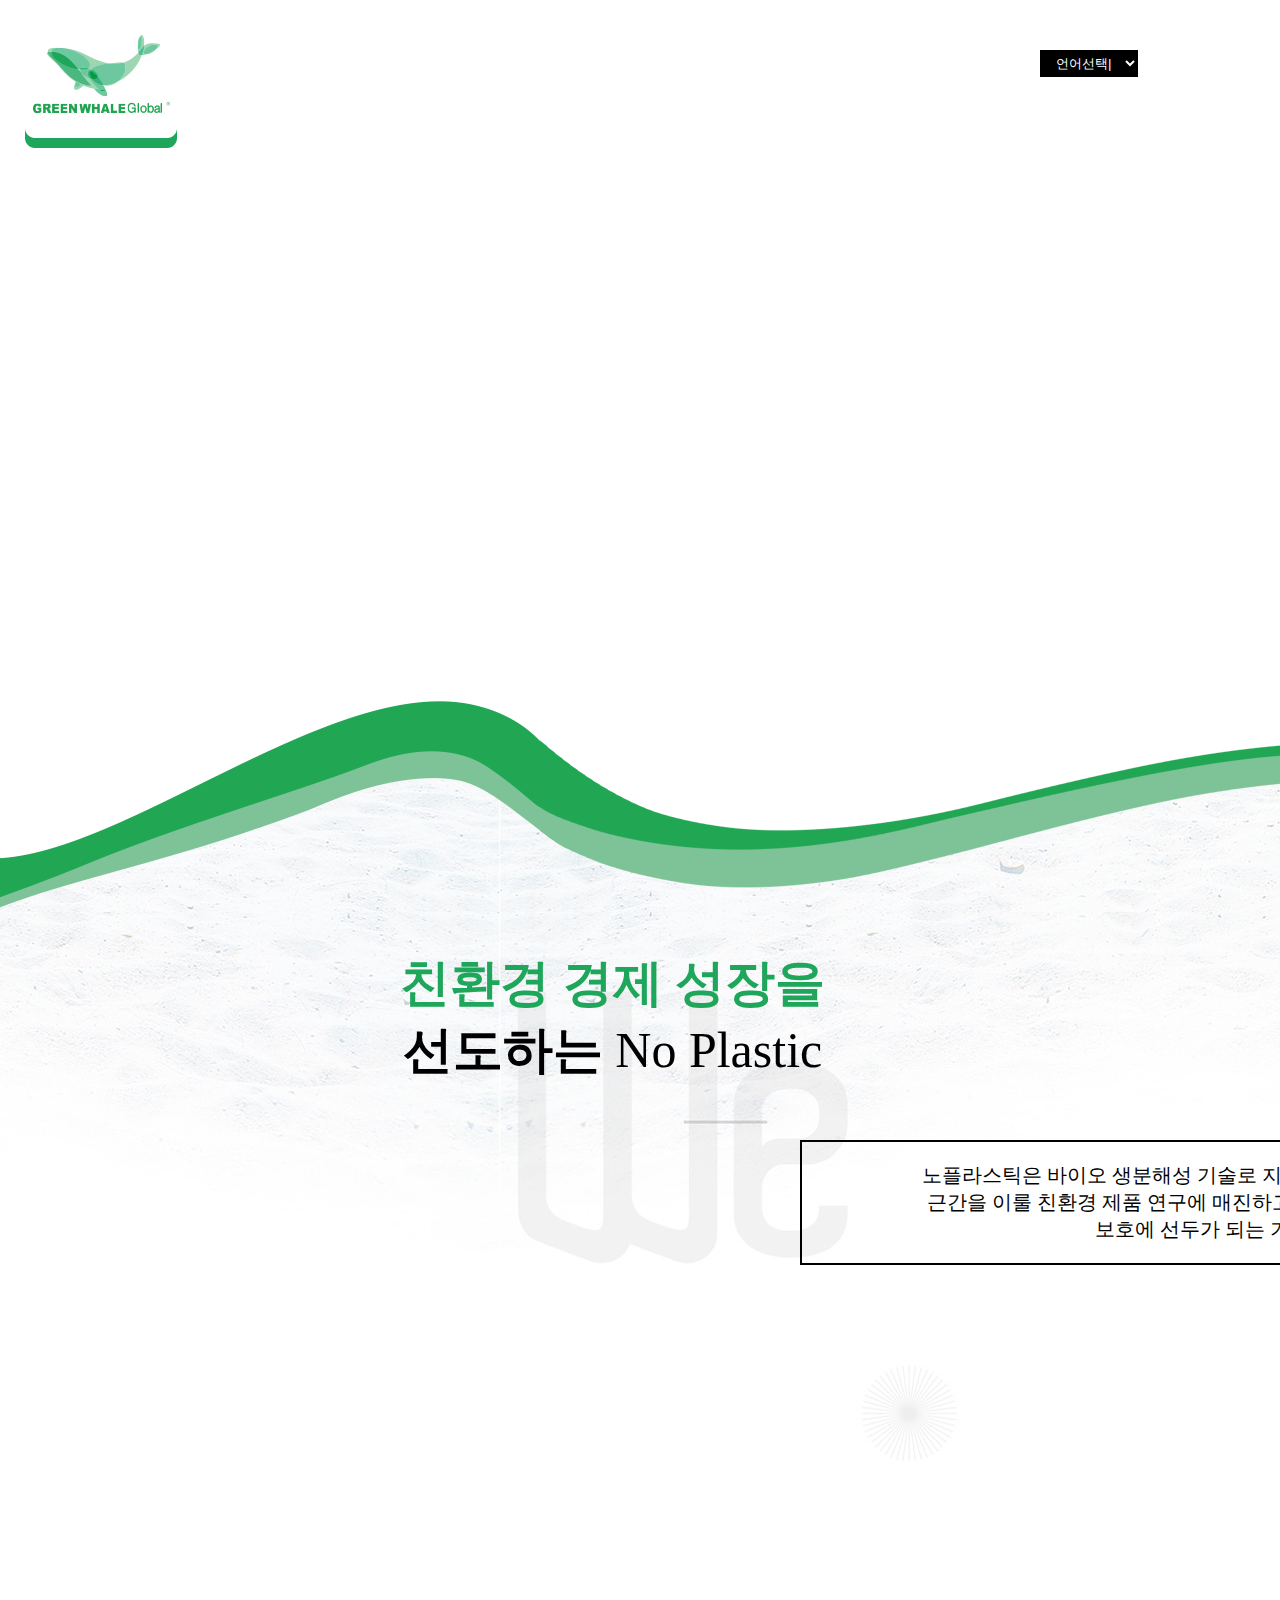
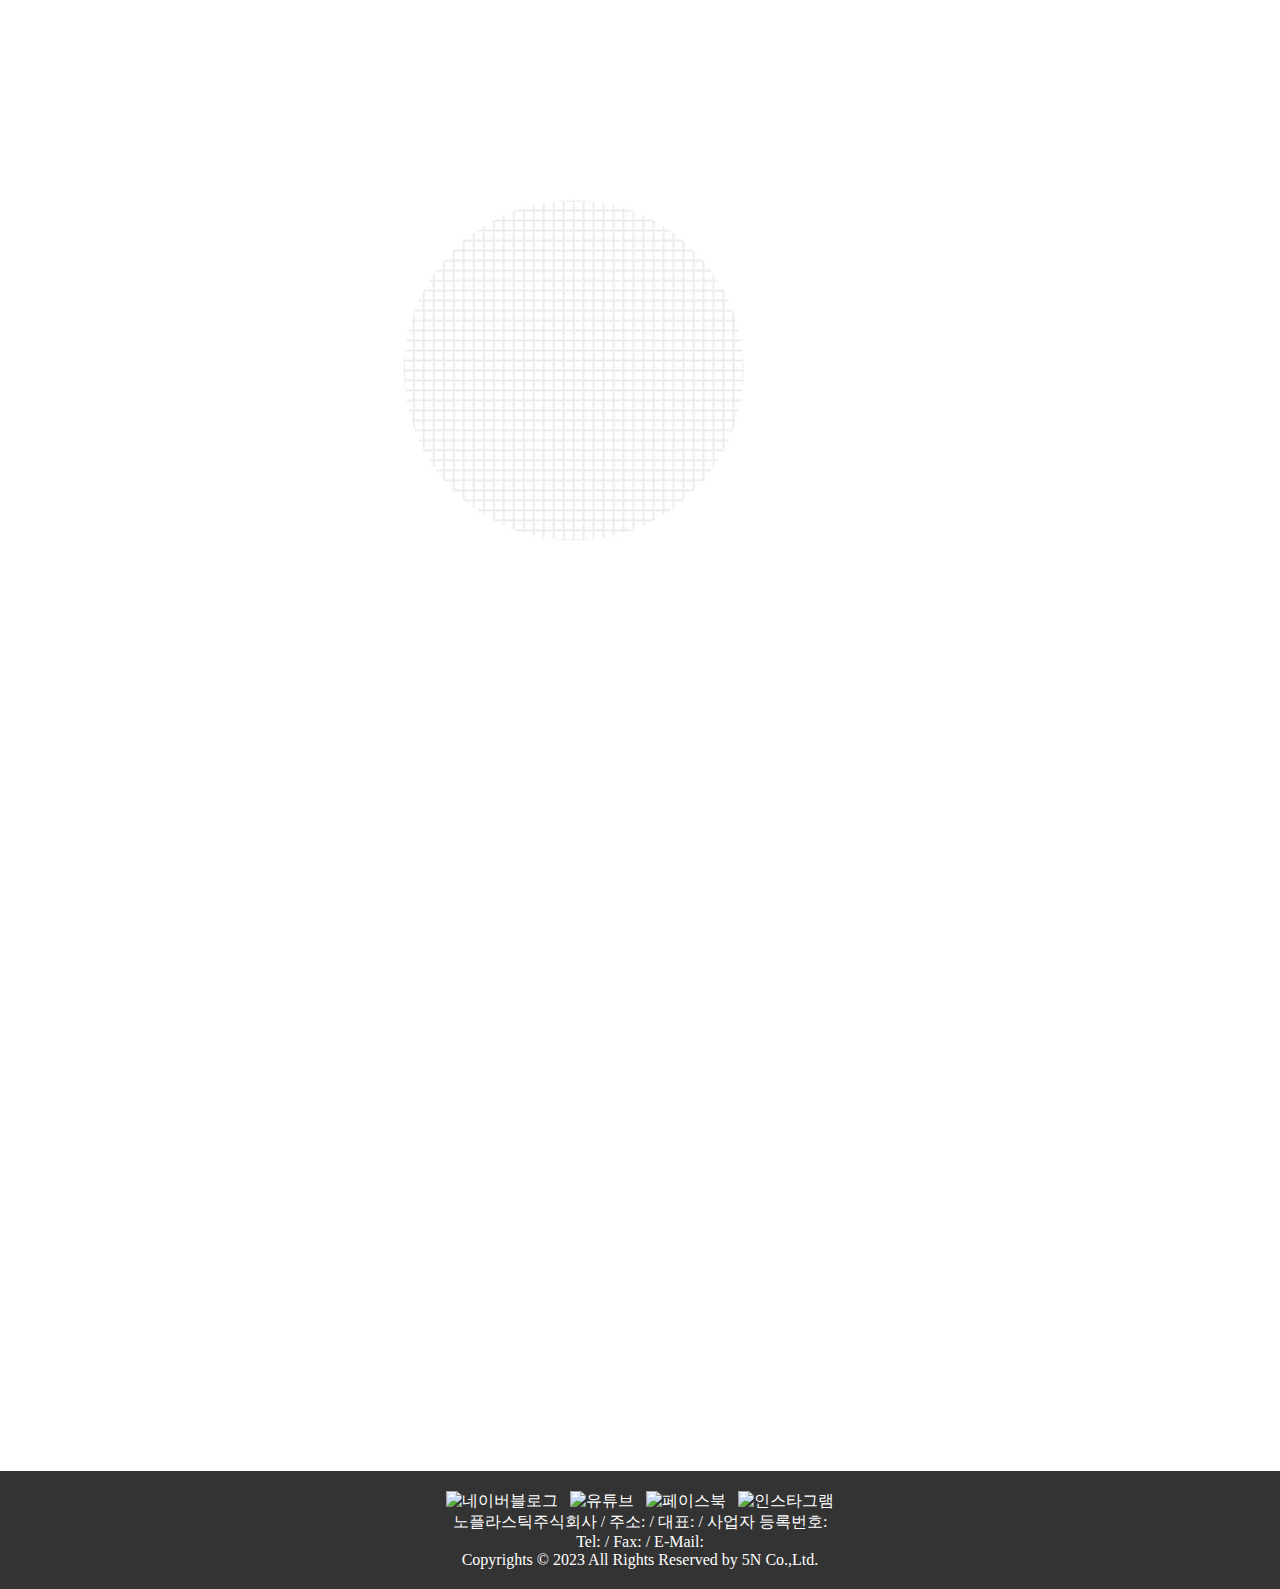
==== commit 237360f3: "psj" ====
--- a/noplastic/index.html
+++ b/noplastic/index.html
@@ -4,12 +4,11 @@
   <meta charset="UTF-8">
   <meta name="viewport" content="width=device-width, initial-scale=1.0">
   <title>No Plastic</title>
-  <link rel="stylesheet" type="text/css" href="styles.css">
+  <link rel="stylesheet" type="text/css" href="index.css">
 </head>
 <body>
   <header id="header">
     <div id="select_lang">
-      <!-- <img src="https://www.greenwhaleglobal.com/asset/images/common/icon_nshopping.png" alt="translate_google_logo"> -->
       <select id="lang" name="lang">
         <option value="" selected disabled>언어선택|</option>
         <option value="english">English</option>
@@ -19,9 +18,9 @@
       </select>
 
       <h1>
-        <a href="">
+        <a href="#">
           <div class="logo">
-           <img src="images/tlogo.png" alt="logo">
+            <img src="images/tlogo.png" alt="logo">
           </div>
         </a>
       </h1>
@@ -30,132 +29,94 @@
     <aside class="sidebar">
       <input class="burger-check" type="checkbox" id="burger-check" /><label class="burger-icon" for="burger-check"><span class="burger-sticks"></span></label>
       <div class="menu">
-        <div style="width: 500px;">
-          <ul id="gnb">
-            <li> <a href="#">Company222</a></li>
-            <ul>
-              <li><a href="page1.html">회사소개</a></li>
-              <li><a href="page2.html">회사 연혁</a></li>
-              <li><a href="#">협력 업체</a></li>
-              <li><a href="#">오시는 길</a></li>
+          <div class="div_gnb">
+            <ul id="gnb">
+              <li class="menu_item" onclick="toggleSubMenu(this)"><h3>Company</h3><hr></li>
+              <ul class="sub_menu">
+                <li><a href="#">회사소개</a></li>
+                <li><a href="#">회사 연혁</a></li>
+                <li><a href="#">협력 업체</a></li>
+                <li><a href="#">오시는 길</a></li>
+              </ul>
+              <li class="menu_item" onclick="toggleSubMenu(this)"><h3>Products</h3><hr></li>
+              <ul class="sub_menu">
+                <li><a href="#">친환경 제품 1</a></li>
+                <li><a href="#">친환경 제품 2</a></li>
+                <li><a href="#">친환경 제품 3</a></li>
+           
+              </ul>
+              <li class="menu_item" onclick="toggleSubMenu(this)"><h3>Technology</h3><hr></li>
+              <ul class="sub_menu">
+                <li><a href="#">기술</a></li>
+                <li><a href="#">특허/인증</a></li>
+               
+              </ul >
+              <li class="menu_item" onclick="toggleSubMenu(this)"><h3>Media</h3><hr></li>
+              <ul class="sub_menu">
+                <li><a href="#">환경뉴스</a></li>
+                <li><a href="#">보도자료</a></li>
+              
+              </ul>
+              <li class="menu_item" onclick="toggleSubMenu(this)"><h3>Contact</h3><hr></li>
+              <ul class="sub_menu">
+                <li><a href="#">공지 사항</a></li>
+                <li><a href="#">FAQ</a></li>
+                <li><a href="#">문의 사항1</a></li>
+              </ul>
             </ul>
-            <li><a href="#">Products</a></li>
-            <ul>
-              <li><a href="#">친환경 제품 1</a></li>
-              <li><a href="#">친환경 제품 2</a></li>
-              <li><a href="#">친환경 제품 3</a></li>
-            </ul>
-            <li><a href="#">Technology</a></li>
-            <ul>
-              <li><a href="#">기술</a></li>
-              <li><a href="#">특허/인증</a></li>
-            </ul>
-            <li><a href="#">Media</a></li>
-            <ul>
-              <li><a href="#">환경뉴스</a></li>
-              <li><a href="#">보도자료</a></li>
-            </ul>
-            <li><a href="#">Contact</a></li>
-            <ul>
-              <li><a href="#">공지 사항</a></li>
-              <li><a href="#">FAQ</a></li>
-              <li><a href="#">문의 사항1</a></li>
-            </ul>
-          </ul>
-        </div>
+         </div>
+      <div>
         <div class ="menu_footer">
-          <p>social</p>
-          <img src="https://www.greenwhaleglobal.com/asset/images/common/icon_nshopping.png" alt="네이버">
-          <img src="https://www.greenwhaleglobal.com/asset/images/common/icon_nshopping.png" alt="네이버">
-          <img src="https://www.greenwhaleglobal.com/asset/images/common/icon_nshopping.png" alt="네이버">
-          <img src="https://www.greenwhaleglobal.com/asset/images/common/icon_nshopping.png" alt="네이버">
-
-          <p>shopping mall</p>
-          <img src="https://www.greenwhaleglobal.com/asset/images/common/icon_nshopping.png" alt="네이버">
-          <img src="https://www.greenwhaleglobal.com/asset/images/common/icon_nshopping.png" alt="네이버">
+          <div id="menu_footer_social">
+            <p>social</p>
+            <a href="https://blog.naver.com/greenwhaleglobal" target="_blank" ><img src="https://www.greenwhaleglobal.com/asset/images/common/icon_blog.png" alt="블로그"></a>
+            <a href="https://www.instagram.com/greenwhaleglobal/" target="_blank" ><img src="https://www.greenwhaleglobal.com/asset/images/common/icon_insta.png" alt="인스타"></a>
+            <a href="https://www.facebook.com/GREENWHALEglobal-2217764281604993/?modal=admin_todo_tour" target="_blank" ><img src="https://www.greenwhaleglobal.com/asset/images/common/icon_facebook.png" alt="페이스북"></a>
+            <a href="https://www.youtube.com/channel/UCRYxerlM2kXTZXM_g8B_TBQ" target="_blank" ><img src="https://www.greenwhaleglobal.com/asset/images/common/icon_youtube.png" alt="유튜브"></a>
+          </div>
+          <div id="menu_footer_shopping">
+            <p>shopping mall</p>
+            <a href="https://smartstore.naver.com/greenwhaleglobal" target="_blank" ><img src="https://www.greenwhaleglobal.com/asset/images/common/icon_nshopping.png" alt="네이버쇼핑"></a>
+            <a href="https://store.coupang.com/vp/vendors/A00765342/products?productId=&vendorName=&outboundShippingPlaceId=12731337" target="_blank" ><img src="https://www.greenwhaleglobal.com/asset/images/common/icon_coupang.png" alt="쿠팡"></a>
+          </div>
         </div>
       </div>
+    </div>
   </aside>
   </header>
+
   <div class = "main_design">
     <video autoplay loop muted>
       <source src="videos/video2.mp4" type="video/mp4">
     </video>
     <div class="main_backgrand_1">
-      <img src="images/main_bg.png" alt="main_backgrand" class="main_wave">
+      <div class="main_tit">
+        <span class="green_text_bold">친환경 경제 성장을</span>
+        <br>
+        <span class="text_bold">선도하는</span>
+        <span>No Plastic</span>
+      </div>
+      <div class="content01">
+          노플라스틱은 바이오 생분해성 기술로 지속가능한 환경을 만들며, 경제 성장 동력으로<br>  
+          근간을 이룰 친환경 제품 연구에 매진하고 있습니다. 친환경 소재 산업으로 지구 환경<br>
+          보호에 선두가 되는 기업으로 거듭나겠습니다.
+      </div>
     </div>
-    <br>
-    <br>
-    <br>
-    <br>
-    <br>
-    <br>
-    <br>
-    <br>
-    <br>
-    <br>
-    <br>
-    <br>
-    <br>
-    <br>
-    <br>
-    <br>
-    <br>
-    <br>
-    <br>
-    <br>
-    <br>
-    <br>
-    <br>
-    <br>
-    <br>
-    <br>
-    <br>
-    <br>
-    <br>
-    <br>
-    <br>
-    <br>
-    <br>
-    <br>
-    <br>
-    <br>
-    <br>
-    <br>
-    <br>
-    <br>
-    <br>
-    <br>
-    <br>
-    <br>
-    <br>
-    <br>
-    <br>
-    <br>
-    <br>
-    <br>
-    <br>
-    <br>
-    <br>
-    <br>
-    <br>
-    <br>
-    <br>
-    <br>
-  </div>
+
+
   <footer>
     <!-- Your footer content goes here -->
-    <div>
-      <img src="https://www.greenwhaleglobal.com/asset/images/common/icon_nshopping.png" alt="네이버">
-      <img src="https://www.greenwhaleglobal.com/asset/images/common/icon_nshopping.png" alt="네이버">
-      <img src="https://www.greenwhaleglobal.com/asset/images/common/icon_nshopping.png" alt="네이버">
-      <img src="https://www.greenwhaleglobal.com/asset/images/common/icon_nshopping.png" alt="네이버"><br>
+    <div class="sns">
+    <a href="https://blog.naver.com/greenwhaleglobal" target="_blank" ><img src="https://www.greenwhaleglobal.com/asset/images/common/bt_blog.png" alt="네이버블로그"></a>&nbsp&nbsp
+    <a href="https://www.youtube.com/channel/UCRYxerlM2kXTZXM_g8B_TBQ" target="_blank" > <img src="https://www.greenwhaleglobal.com/asset/images/common/bt_youtube.png" alt="유튜브"></a>&nbsp&nbsp
+    <a href="https://www.facebook.com/GREENWHALEglobal-2217764281604993/?modal=admin_todo_tour" target="_blank" > <img src="https://www.greenwhaleglobal.com/asset/images/common/bt_facebook.png" alt="페이스북"></a>&nbsp&nbsp
+    <a href="https://www.instagram.com/greenwhaleglobal/" target="_blank" > <img src="https://www.greenwhaleglobal.com/asset/images/common/bt_instagram.png" alt="인스타그램"></a><br>
       노플라스틱주식회사 /  주소: / 대표: / 사업자 등록번호: <br>
       Tel: / Fax: / E-Mail:<br>
       Copyrights &copy; 2023 All Rights Reserved by 5N Co.,Ltd.</div>
-      <button id="scroll-to-top">
-        <img src="icon-chevron-up.png" alt="Scroll to Top">
-      </button>
+    <a href="javascript:" id="scroll-to-top">
+        <img src="https://www.greenwhaleglobal.com/asset/images/common/gotop.png" alt="Scroll to Top">
+    </a>
   </footer>
   <script src="script.js"></script>
 </body>
--- a/noplastic/index.css
+++ b/noplastic/index.css
@@ -0,0 +1,281 @@
+#header .logo{
+    left: 25px;
+    position: absolute;
+    top: 0;
+    z-index: 1000;
+  }
+  
+  #header>.logo>a{
+    background: url(images/tlogo.png) no-repeat center top;
+  }
+  
+  body {
+    /* background-color: gray; */
+    margin: 0;
+    padding: 0;
+    display: flex;
+    flex-direction: column;
+    min-height: 100vh;
+  }
+  
+  select {
+    z-index: 100;
+    background-color: #000000;
+    border: 0;
+    margin-right: 50px;
+    padding-left: 12px;
+    padding-right: 10px;
+    margin-left: -10px;
+    height: 27px;
+  }
+  #select_lang{
+    float: right;
+    margin-top: 50px;
+    margin-right: 230px;
+  }
+  
+  #select_lang>select::before{
+    position: absolute;
+    z-index: 1000;
+    src: url(https://www.greenwhaleglobal.com/asset/images/common/icon_nshopping.png);
+  }
+  
+  #select_lang>select{
+    color: white;
+    position: absolute;
+    /* margin-left: 1000px; */
+  }
+  
+  
+  .burger-icon {
+    cursor: pointer;
+    display: inline-block;
+    position: fixed;
+    z-index: 100;
+    padding: 20px;
+    top: 40px;
+    right: 60px;
+    height: 27px;
+    user-select: none;
+    width: 35px;
+    margin: 0;
+  }
+  
+  .burger-icon .burger-sticks {
+    background: white;
+    display: block;
+    height: 3px;
+    position: relative;
+    transition: background .2s ease-out;
+    width: 35px;
+    z-index: 100;
+  }
+  
+  .burger-icon .burger-sticks:before,
+  .burger-icon .burger-sticks:after {
+    background: white;
+    content: '';
+    display: block;
+    height: 100%;
+    position: absolute;
+    transition: all .2s ease-out;
+    width: 100%;
+  }
+  
+  .burger-icon .burger-sticks:before {
+    top: 10px;
+  }
+  
+  .burger-icon .burger-sticks:after {
+    top: -10px;
+  }
+  
+  .burger-check {
+    display: none;
+  }
+  
+  .burger-check:checked~.menu {
+    max-width: 800px;
+  }
+  
+  .burger-check:checked~.burger-icon .burger-sticks {
+    background: transparent;
+  }
+  
+  .burger-check:checked~.burger-icon .burger-sticks:before {
+    transform: rotate(-45deg);
+  }
+  
+  .burger-check:checked~.burger-icon .burger-sticks:after {
+    transform: rotate(45deg);
+  }
+  
+  .burger-check:checked~.burger-icon:not(.steps) .burger-sticks:before,
+  .burger-check:checked~.burger-icon:not(.steps) .burger-sticks:after {
+    top: 0;
+  }
+  #scroll-to-top {
+    border-radius: 50% 50%;
+    display: none;
+    position: fixed;
+    bottom: 20px;
+    right: 30px;
+    padding: 10px;
+    background-color: rgba(33, 33, 33, 0.8);
+    background-position: center center;
+    color: #fff;
+    cursor: pointer;
+  }
+  #scroll-to-top img {
+    width: 20px; /* Adjust the width to your desired size */
+    height: auto; /* Automatically adjust the height based on the width */
+  }
+
+  /* 여기서부터 메뉴 *****************************************************/
+  .menu>ul, li{
+    cursor: pointer;
+    list-style-type: none;
+    color: white;
+  }
+  .menu {
+    position: fixed;
+    top: 0;
+    right: 0;
+    height: 100%;
+    max-width: 0;
+    transition: 0.5s ease;
+    background-color: rgba(0,0,0,0.8);
+    z-index: 50;}
+
+  .div_gnb{
+    padding-top: 80px;
+    width: 80%;
+  }
+  .menu_footer>p{
+    color: white;
+  }
+  
+  a{
+    color: inherit;
+    text-decoration: none;
+  }
+  
+  .menu_footer{
+    position: absolute;
+    bottom: 10px;
+    left: 0;
+    right: 0;
+    overflow: hidden;
+    color: #fff;
+    margin-left: 40px;
+    margin-right: 20px;
+  }
+  #menu_footer_social{
+    /* border-right: 1px solid white; 
+    margin-right: 30px; */
+    width: 50%;
+  }
+  #menu_footer_shopping{
+    width: 40%;
+  }
+  
+  
+  ul{
+    font-size: 25px;
+  }
+  ul ul {
+    font-size: 18px;
+  }
+  
+  .sub_menu{
+    display: none;
+  }
+  
+  #gnb{
+    margin-right: 180px;
+  }
+
+  #gnb>li{
+    width: 380px;
+  }
+  
+  #gnb>li>h3::after{
+    float: right;
+    margin-right: 15px;
+    content: url(images/icon_gnb_arr.png);
+  }
+  #gnb>li>h3{
+    margin-bottom: 0px;
+  }
+
+  video{
+    position: absolute;
+    top: 50%;
+    left: 50%;
+    min-width: 100%;
+    min-height: 100%;
+    width: auto;
+    height: auto;
+    z-index: 0;
+    transform: translateX(-50%) translateY(-50%);
+    background-size: cover;
+    transition: 1s opacity;
+  }
+  .main_backgrand_1{
+    background: url(images/main_bg.png);
+    text-align: center;
+    position: absolute;
+    top: 100%;
+    width: 100%;
+    height: 1700px;
+    z-index: 5;
+    margin-top: -200px;
+    overflow: hidden;
+  }
+  .main_tit{
+    position: absolute;
+    font-size: 50px;
+    margin-left: 400px;
+    margin-top: 250px;
+  }
+
+  .content01{
+    position: absolute;
+    margin-top: 440px;
+    margin-left: 800px;
+    padding: 20px;
+    font-size: 20px;
+    width: 950px;
+    border: #000000 solid 2px;
+    /* padding: 112px 0 0 124px; */
+  }
+
+  .green_text_bold{
+    color: #1ea65a;
+    font-weight: 600;
+  }
+  .text_bold{
+    font-weight: 600;
+  }
+/* *******************************************************************8 */
+
+
+  .lang{
+    position: relative;
+    z-index: 100;
+  }
+  
+  footer {
+    z-index: 99999;
+    background-color: #333;
+    color: #fff;
+    padding: 20px;
+    width: 100%;
+    box-sizing: border-box;
+    text-align: center;
+    margin-top: 3000px;
+    margin-bottom: 0;
+  }
+  .sns img:hover {
+    transform: scale(1.2);
+  }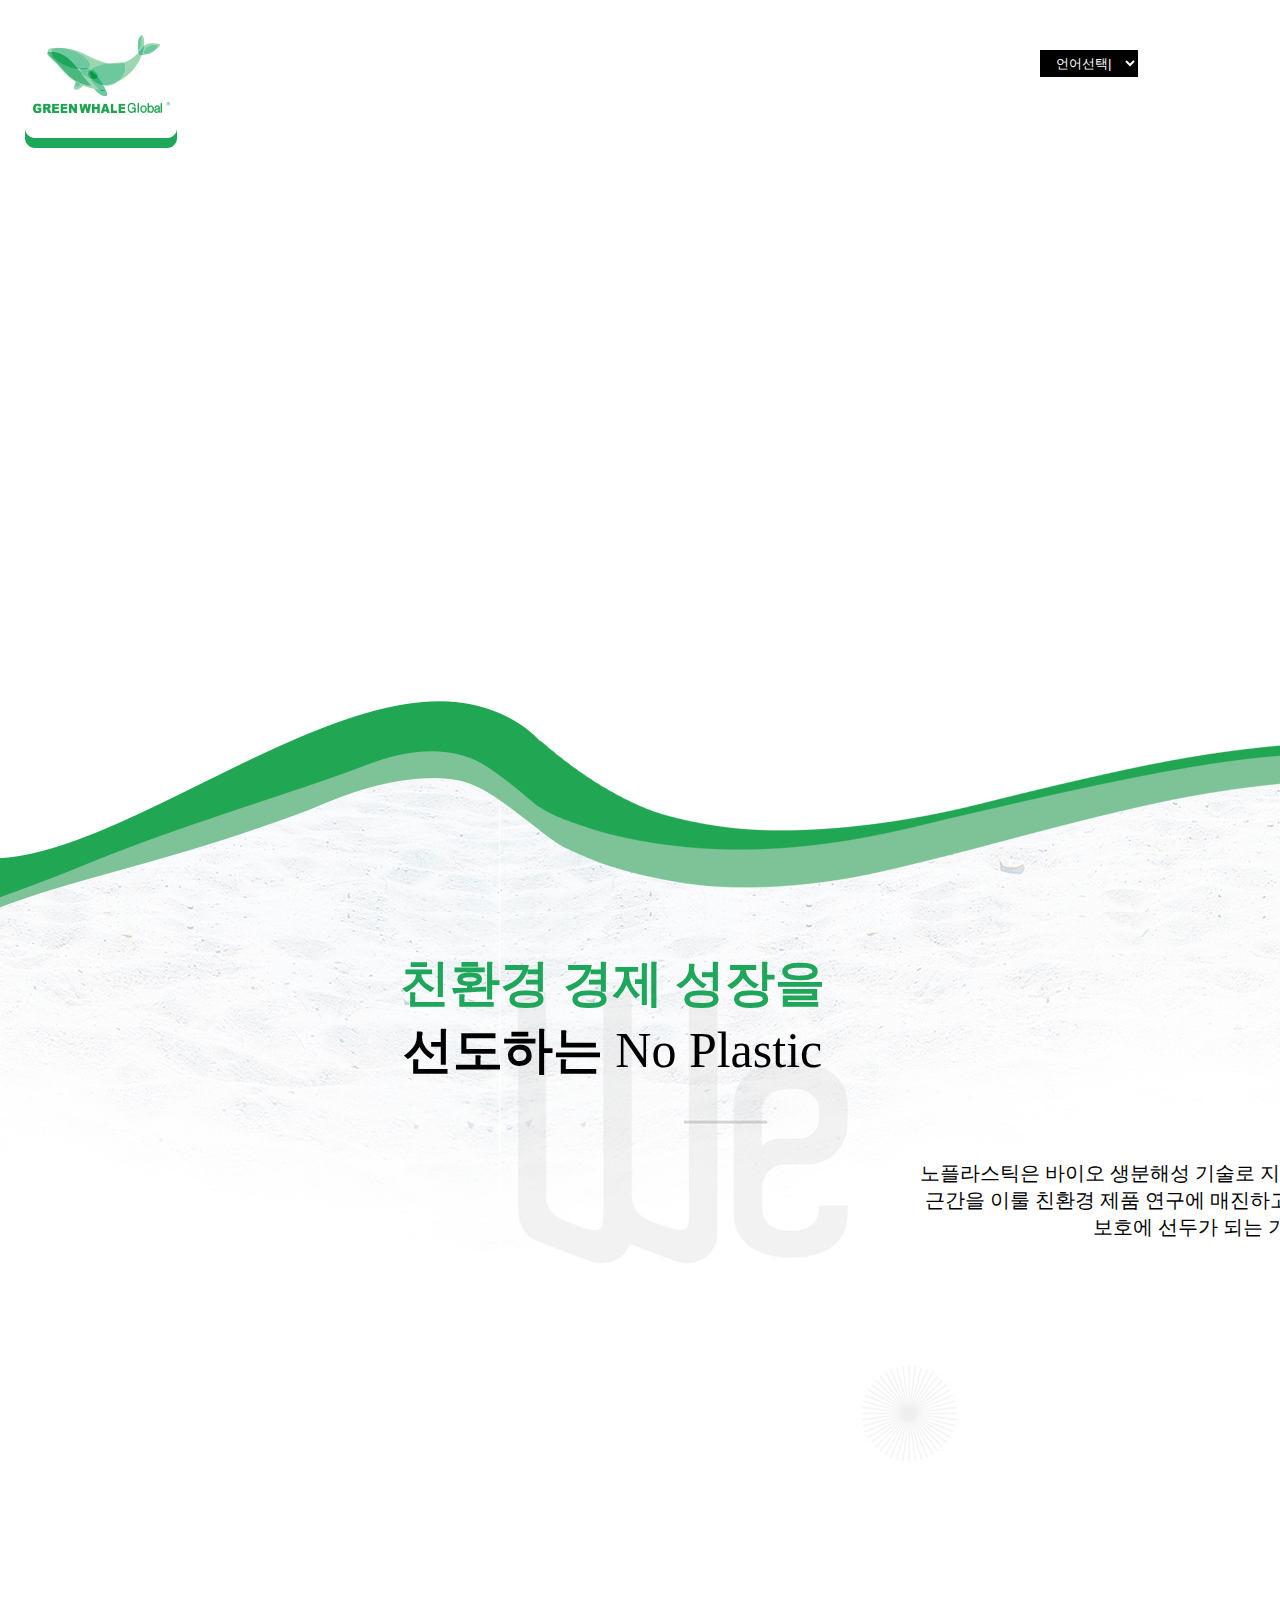
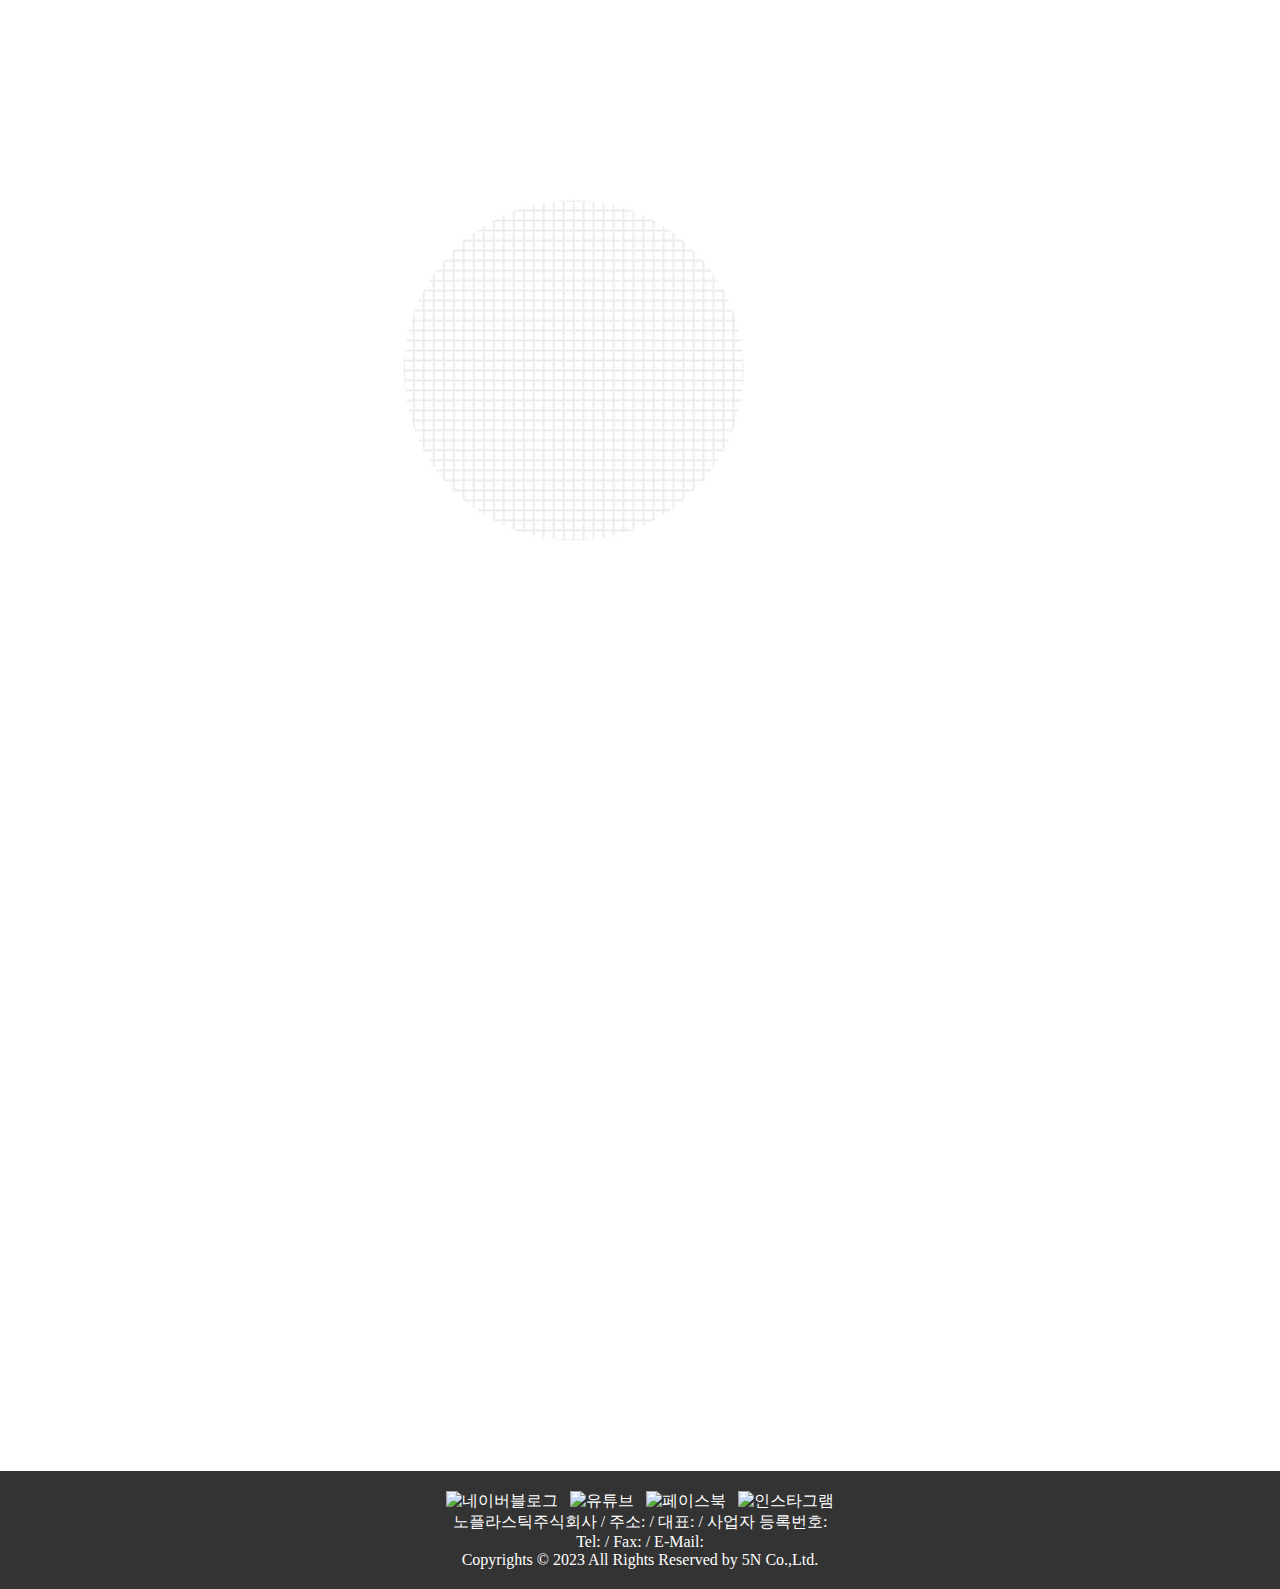
==== commit 4bfe3a49: "ㄴ" ====
--- a/noplastic/index.html
+++ b/noplastic/index.html
@@ -102,6 +102,9 @@
           보호에 선두가 되는 기업으로 거듭나겠습니다.
       </div>
     </div>
+    <div class="main_backgrand_2">
+        
+    </div>  
 
 
   <footer>
--- a/noplastic/index.css
+++ b/noplastic/index.css
@@ -232,6 +232,11 @@
     margin-top: -200px;
     overflow: hidden;
   }
+
+  .main_backgrand_2{
+    background: url(images/bg_a.jpg);
+  }
+  
   .main_tit{
     position: absolute;
     font-size: 50px;
@@ -246,8 +251,6 @@
     padding: 20px;
     font-size: 20px;
     width: 950px;
-    border: #000000 solid 2px;
-    /* padding: 112px 0 0 124px; */
   }
 
   .green_text_bold{
